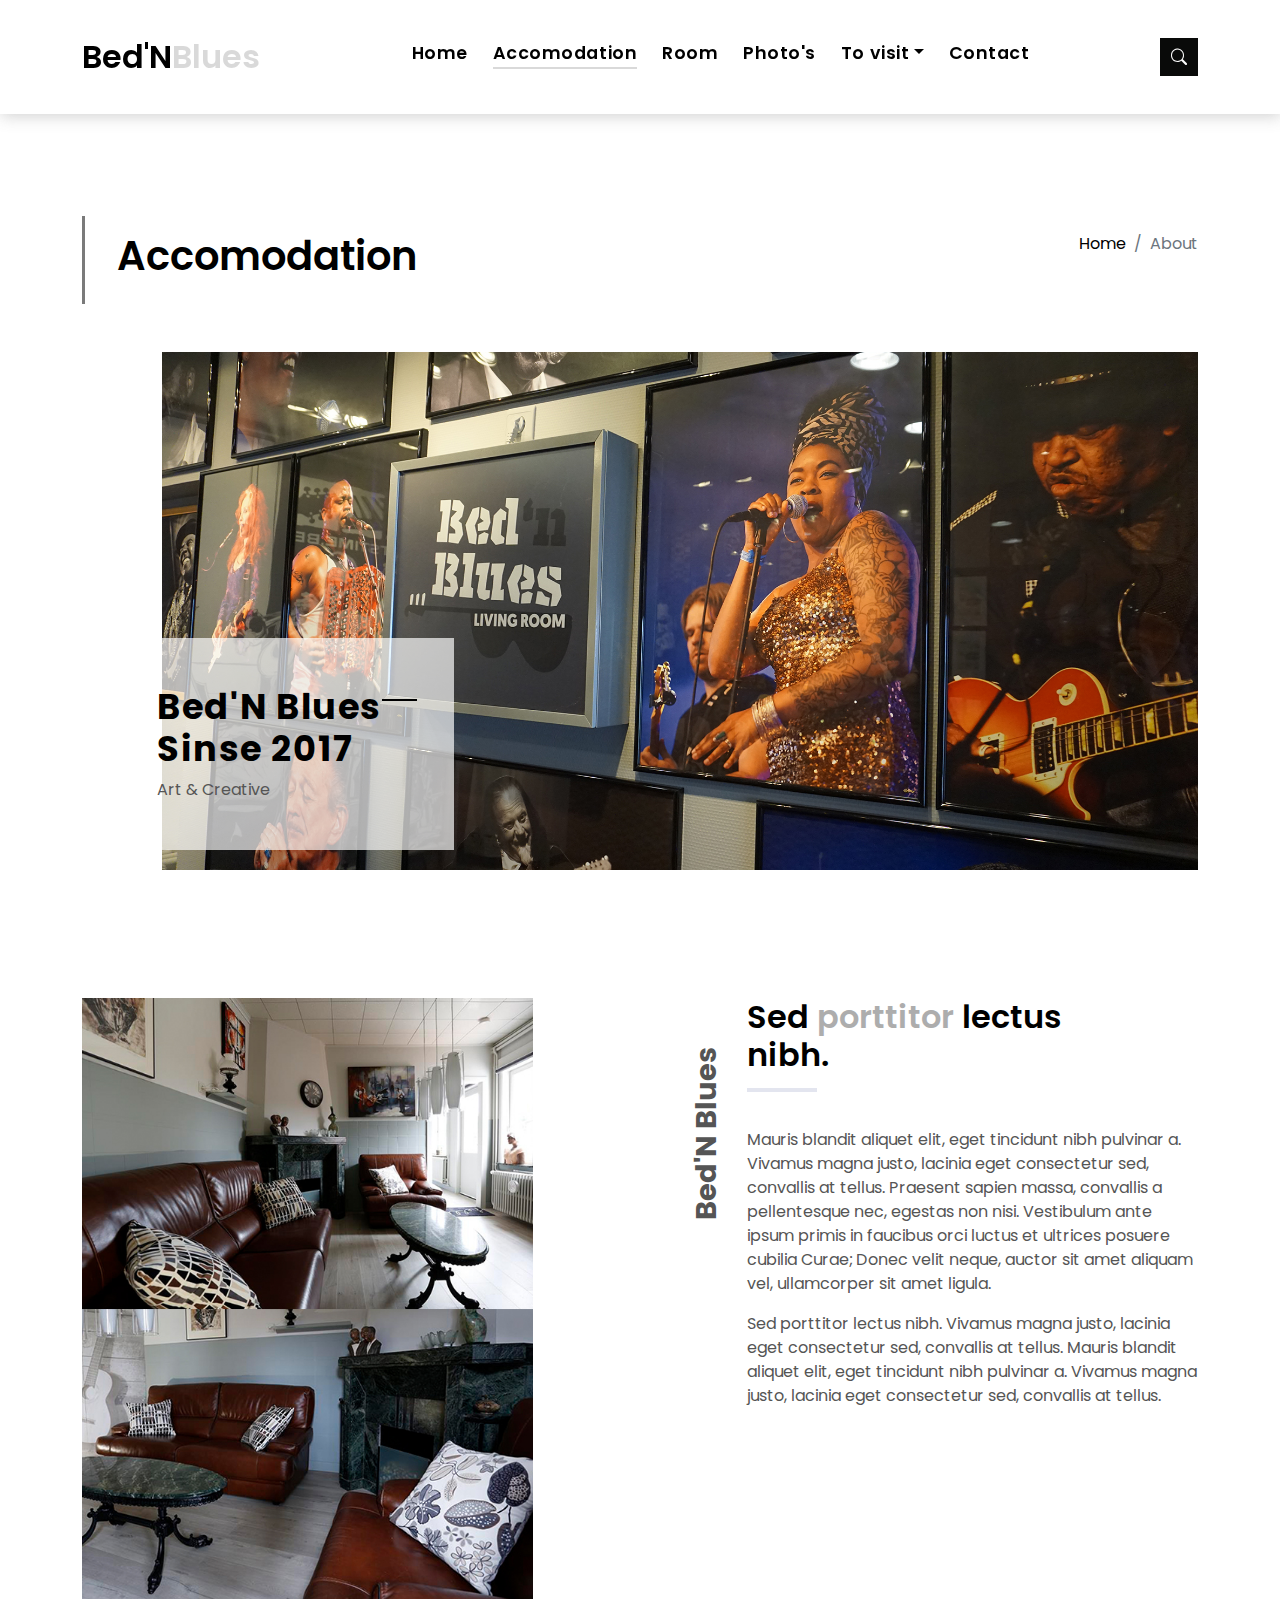
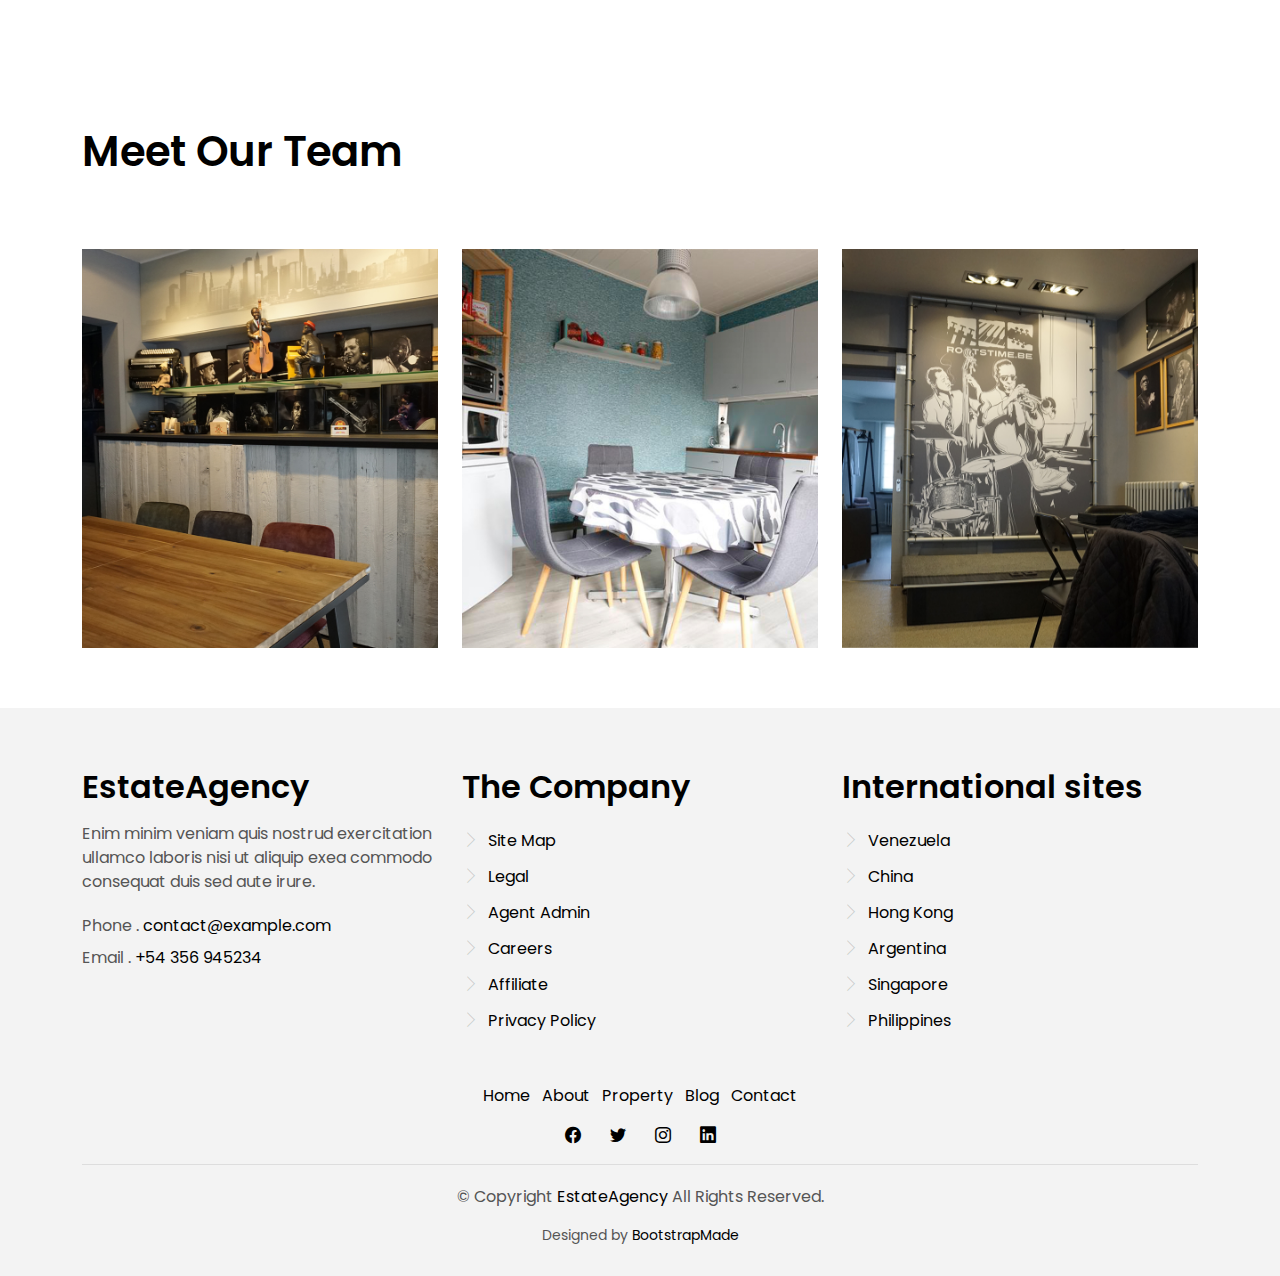
==== about.html @ 86bea5ba "Bednblues1" ====
<!DOCTYPE html>
<html lang="en">

<head>
  <meta charset="utf-8">
  <meta content="width=device-width, initial-scale=1.0" name="viewport">

  <title>Bed'N Blues - Accomodation</title>
  <meta content="" name="description">
  <meta content="" name="keywords">

  <!-- Favicons -->
  <link href="assets/img/favicon.png" rel="icon">
  <link href="assets/img/apple-touch-icon.png" rel="apple-touch-icon">

  <!-- Google Fonts -->
  <link href="https://fonts.googleapis.com/css?family=Poppins:300,400,500,600,700" rel="stylesheet">

  <!-- Vendor CSS Files -->
  <link href="assets/vendor/animate.css/animate.min.css" rel="stylesheet">
  <link href="assets/vendor/bootstrap/css/bootstrap.min.css" rel="stylesheet">
  <link href="assets/vendor/bootstrap-icons/bootstrap-icons.css" rel="stylesheet">
  <link href="assets/vendor/swiper/swiper-bundle.min.css" rel="stylesheet">

  <!-- Template Main CSS File -->
  <link href="assets/css/style.css" rel="stylesheet">

  <!-- =======================================================
  * Template Name: EstateAgency - v4.1.0
  * Template URL: https://bootstrapmade.com/real-estate-agency-bootstrap-template/
  * Author: BootstrapMade.com
  * License: https://bootstrapmade.com/license/
  ======================================================== -->
</head>

<body>

  <!-- ======= Property Search Section ======= -->
  <div class="click-closed"></div>
  <!--/ Form Search Star /-->
  <div class="box-collapse">
    <div class="title-box-d">
      <h3 class="title-d">Search Property</h3>
    </div>
    <span class="close-box-collapse right-boxed bi bi-x"></span>
    <div class="box-collapse-wrap form">
      <form class="form-a">
        <div class="row">
          <div class="col-md-12 mb-2">
            <div class="form-group">
              <label class="pb-2" for="Type">Keyword</label>
              <input type="text" class="form-control form-control-lg form-control-a" placeholder="Keyword">
            </div>
          </div>
          <div class="col-md-6 mb-2">
            <div class="form-group mt-3">
              <label class="pb-2" for="Type">Type</label>
              <select class="form-control form-select form-control-a" id="Type">
                <option>All Type</option>
                <option>For Rent</option>
                <option>For Sale</option>
                <option>Open House</option>
              </select>
            </div>
          </div>
          <div class="col-md-6 mb-2">
            <div class="form-group mt-3">
              <label class="pb-2" for="city">City</label>
              <select class="form-control form-select form-control-a" id="city">
                <option>All City</option>
                <option>Alabama</option>
                <option>Arizona</option>
                <option>California</option>
                <option>Colorado</option>
              </select>
            </div>
          </div>
          <div class="col-md-6 mb-2">
            <div class="form-group mt-3">
              <label class="pb-2" for="bedrooms">Bedrooms</label>
              <select class="form-control form-select form-control-a" id="bedrooms">
                <option>Any</option>
                <option>01</option>
                <option>02</option>
                <option>03</option>
              </select>
            </div>
          </div>
          <div class="col-md-6 mb-2">
            <div class="form-group mt-3">
              <label class="pb-2" for="garages">Garages</label>
              <select class="form-control form-select form-control-a" id="garages">
                <option>Any</option>
                <option>01</option>
                <option>02</option>
                <option>03</option>
                <option>04</option>
              </select>
            </div>
          </div>
          <div class="col-md-6 mb-2">
            <div class="form-group mt-3">
              <label class="pb-2" for="bathrooms">Bathrooms</label>
              <select class="form-control form-select form-control-a" id="bathrooms">
                <option>Any</option>
                <option>01</option>
                <option>02</option>
                <option>03</option>
              </select>
            </div>
          </div>
          <div class="col-md-6 mb-2">
            <div class="form-group mt-3">
              <label class="pb-2" for="price">Min Price</label>
              <select class="form-control form-select form-control-a" id="price">
                <option>Unlimite</option>
                <option>$50,000</option>
                <option>$100,000</option>
                <option>$150,000</option>
                <option>$200,000</option>
              </select>
            </div>
          </div>
          <div class="col-md-12">
            <button type="submit" class="btn btn-b">Search Property</button>
          </div>
        </div>
      </form>
    </div>
  </div><!-- End Property Search Section -->>

  <!-- ======= Header/Navbar ======= -->
  <nav class="navbar navbar-default navbar-trans navbar-expand-lg fixed-top">
    <div class="container">
      <button class="navbar-toggler collapsed" type="button" data-bs-toggle="collapse" data-bs-target="#navbarDefault" aria-controls="navbarDefault" aria-expanded="false" aria-label="Toggle navigation">
        <span></span>
        <span></span>
        <span></span>
      </button>
      <a class="navbar-brand text-brand" href="index.html">Bed'N<span class="color-b">Blues</span></a>

      <div class="navbar-collapse collapse justify-content-center" id="navbarDefault">
        <ul class="navbar-nav">

          <li class="nav-item">
            <a class="nav-link " href="index.html">Home</a>
          </li>

          <li class="nav-item">
            <a class="nav-link active" href="about.html">Accomodation</a>
          </li>

          <li class="nav-item">
            <a class="nav-link " href="property-grid.html">Room</a>
          </li>

          <li class="nav-item">
            <a class="nav-link " href="blog-grid.html">Photo's</a>
          </li>

          <li class="nav-item dropdown">
            <a class="nav-link dropdown-toggle" href="#" id="navbarDropdown" role="button" data-bs-toggle="dropdown" aria-haspopup="true" aria-expanded="false">To visit</a>
            <div class="dropdown-menu">
              <a class="dropdown-item " href="property-single.html">Property Single</a>
              <a class="dropdown-item " href="blog-single.html">Blog Single</a>
              <a class="dropdown-item " href="agents-grid.html">Agents Grid</a>
              <a class="dropdown-item " href="agent-single.html">Agent Single</a>
            </div>
          </li>
          <li class="nav-item">
            <a class="nav-link " href="contact.html">Contact</a>
          </li>
        </ul>
      </div>

      <button type="button" class="btn btn-b-n navbar-toggle-box navbar-toggle-box-collapse" data-bs-toggle="collapse" data-bs-target="#navbarTogglerDemo01">
        <i class="bi bi-search"></i>
      </button>

    </div>
  </nav><!-- End Header/Navbar -->

  <main id="main">

    <!-- ======= Intro Single ======= -->
    <section class="intro-single">
      <div class="container">
        <div class="row">
          <div class="col-md-12 col-lg-8">
            <div class="title-single-box">
              <h1 class="title-single">Accomodation</h1>
            </div>
          </div>
          <div class="col-md-12 col-lg-4">
            <nav aria-label="breadcrumb" class="breadcrumb-box d-flex justify-content-lg-end">
              <ol class="breadcrumb">
                <li class="breadcrumb-item">
                  <a href="#">Home</a>
                </li>
                <li class="breadcrumb-item active" aria-current="page">
                  About
                </li>
              </ol>
            </nav>
          </div>
        </div>
      </div>
    </section><!-- End Intro Single-->

    <!-- ======= About Section ======= -->
    <section class="section-about">
      <div class="container">
        <div class="row">
          <div class="col-sm-12 position-relative">
            <div class="about-img-box">
              <img src="assets/img/bednblueslivingroom.jpg" alt="" class="img-fluid">
            </div>
            <div class="sinse-box">
              <h3 class="sinse-title">Bed'N Blues
                <span></span>
                <br> Sinse 2017
              </h3>
              <p>Art & Creative</p>
            </div>
          </div>
          <div class="col-md-12 section-t8 position-relative">
            <div class="row">
              <div class="col-md-6 col-lg-5">
                <img src="assets/img/salon2.jpg" alt="" class="img-fluid">
              </div>
              <div class="col-lg-2  d-none d-lg-block position-relative">
                <div class="title-vertical d-flex justify-content-start">
                  <span>Bed'N Blues</span>
                </div>
              </div>
              <div class="col-md-6 col-lg-5 section-md-t3">
                <div class="title-box-d">
                  <h3 class="title-d">Sed
                    <span class="color-d">porttitor</span> lectus
                    <br> nibh.
                  </h3>
                </div>
                <p class="color-text-a">
                  Mauris blandit aliquet elit, eget tincidunt nibh pulvinar a. Vivamus magna justo, lacinia eget
                  consectetur sed, convallis
                  at tellus. Praesent sapien massa, convallis a pellentesque nec, egestas non nisi. Vestibulum
                  ante ipsum primis in faucibus orci luctus et ultrices posuere cubilia Curae; Donec velit
                  neque, auctor sit amet aliquam vel, ullamcorper sit amet ligula.
                </p>
                <p class="color-text-a">
                  Sed porttitor lectus nibh. Vivamus magna justo, lacinia eget consectetur sed, convallis at tellus.
                  Mauris blandit aliquet
                  elit, eget tincidunt nibh pulvinar a. Vivamus magna justo, lacinia eget consectetur sed,
                  convallis at tellus.
                </p>
              </div>
            </div>
          </div>
        </div>
      </div>
    </section>

    <!-- =======Team Section ======= -->
    <section class="section-agents section-t8">
      <div class="container">
        <div class="row">
          <div class="col-md-12">
            <div class="title-wrap d-flex justify-content-between">
              <div class="title-box">
                <h2 class="title-a">Meet Our Team</h2>
              </div>
            </div>
          </div>
        </div>
        <div class="row">
          <div class="col-md-4">
            <div class="card-box-d">
              <div class="card-img-d">
                <img src="assets/img/livingroom1.jpg" alt="" class="img-d img-fluid">
              </div>
              <div class="card-overlay card-overlay-hover">
                <div class="card-header-d">
                  <div class="card-title-d align-self-center">
                    <h3 class="title-d">
                      <a href="agent-single.html" class="link-two">Margaret Sotillo
                        <br> Escala</a>
                    </h3>
                  </div>
                </div>
                <div class="card-body-d">
                  <p class="content-d color-text-a">
                    Sed porttitor lectus nibh, Cras ultricies ligula sed magna dictum porta two.
                  </p>
                  <div class="info-agents color-a">
                    <p>
                      <strong>Phone: </strong> +54 356 945234
                    </p>
                    <p>
                      <strong>Email: </strong> agents@example.com
                    </p>
                  </div>
                </div>
                <div class="card-footer-d">
                  <div class="socials-footer d-flex justify-content-center">
                    <ul class="list-inline">
                      <li class="list-inline-item">
                        <a href="#" class="link-one">
                          <i class="bi bi-facebook" aria-hidden="true"></i>
                        </a>
                      </li>
                      <li class="list-inline-item">
                        <a href="#" class="link-one">
                          <i class="bi bi-twitter" aria-hidden="true"></i>
                        </a>
                      </li>
                      <li class="list-inline-item">
                        <a href="#" class="link-one">
                          <i class="bi bi-instagram" aria-hidden="true"></i>
                        </a>
                      </li>
                      <li class="list-inline-item">
                        <a href="#" class="link-one">
                          <i class="bi bi-linkedin" aria-hidden="true"></i>
                        </a>
                      </li>
                    </ul>
                  </div>
                </div>
              </div>
            </div>
          </div>
          <div class="col-md-4">
            <div class="card-box-d">
              <div class="card-img-d">
                <img src="assets/img/keuken3.jpg" alt="" class="img-d img-fluid">
              </div>
              <div class="card-overlay card-overlay-hover">
                <div class="card-header-d">
                  <div class="card-title-d align-self-center">
                    <h3 class="title-d">
                      <a href="agent-single.html" class="link-two">Stiven Spilver
                        <br> Darw</a>
                    </h3>
                  </div>
                </div>
                <div class="card-body-d">
                  <p class="content-d color-text-a">
                    Sed porttitor lectus nibh, Cras ultricies ligula sed magna dictum porta two.
                  </p>
                  <div class="info-agents color-a">
                    <p>
                      <strong>Phone: </strong> +54 356 945234
                    </p>
                    <p>
                      <strong>Email: </strong> agents@example.com
                    </p>
                  </div>
                </div>
                <div class="card-footer-d">
                  <div class="socials-footer d-flex justify-content-center">
                    <ul class="list-inline">
                      <li class="list-inline-item">
                        <a href="#" class="link-one">
                          <i class="bi bi-facebook" aria-hidden="true"></i>
                        </a>
                      </li>
                      <li class="list-inline-item">
                        <a href="#" class="link-one">
                          <i class="bi bi-twitter" aria-hidden="true"></i>
                        </a>
                      </li>
                      <li class="list-inline-item">
                        <a href="#" class="link-one">
                          <i class="bi bi-instagram" aria-hidden="true"></i>
                        </a>
                      </li>
                      <li class="list-inline-item">
                        <a href="#" class="link-one">
                          <i class="bi bi-linkedin" aria-hidden="true"></i>
                        </a>
                      </li>
                      <li class="list-inline-item">
                        <a href="#" class="link-one">
                          <i class="bi bi-dribbble" aria-hidden="true"></i>
                        </a>
                      </li>
                    </ul>
                  </div>
                </div>
              </div>
            </div>
          </div>
          <div class="col-md-4">
            <div class="card-box-d">
              <div class="card-img-d">
                <img src="assets/img/blues1.jpg" alt="" class="img-d img-fluid">
              </div>
              <div class="card-overlay card-overlay-hover">
                <div class="card-header-d">
                  <div class="card-title-d align-self-center">
                    <h3 class="title-d">
                      <a href="agent-single.html" class="link-two">Emma Toledo
                        <br> Cascada</a>
                    </h3>
                  </div>
                </div>
                <div class="card-body-d">
                  <p class="content-d color-text-a">
                    Sed porttitor lectus nibh, Cras ultricies ligula sed magna dictum porta two.
                  </p>
                  <div class="info-agents color-a">
                    <p>
                      <strong>Phone: </strong> +54 356 945234
                    </p>
                    <p>
                      <strong>Email: </strong> agents@example.com
                    </p>
                  </div>
                </div>
                <div class="card-footer-d">
                  <div class="socials-footer d-flex justify-content-center">
                    <ul class="list-inline">
                      <li class="list-inline-item">
                        <a href="#" class="link-one">
                          <i class="bi bi-facebook" aria-hidden="true"></i>
                        </a>
                      </li>
                      <li class="list-inline-item">
                        <a href="#" class="link-one">
                          <i class="bi bi-twitter" aria-hidden="true"></i>
                        </a>
                      </li>
                      <li class="list-inline-item">
                        <a href="#" class="link-one">
                          <i class="bi bi-instagram" aria-hidden="true"></i>
                        </a>
                      </li>
                      <li class="list-inline-item">
                        <a href="#" class="link-one">
                          <i class="bi bi-linkedin" aria-hidden="true"></i>
                        </a>
                      </li>
                      <li class="list-inline-item">
                        <a href="#" class="link-one">
                          <i class="bi bi-dribbble" aria-hidden="true"></i>
                        </a>
                      </li>
                    </ul>
                  </div>
                </div>
              </div>
            </div>
          </div>
        </div>
      </div>
    </section><!-- End About Section-->

  </main><!-- End #main -->

  <!-- ======= Footer ======= -->
  <section class="section-footer">
    <div class="container">
      <div class="row">
        <div class="col-sm-12 col-md-4">
          <div class="widget-a">
            <div class="w-header-a">
              <h3 class="w-title-a text-brand">EstateAgency</h3>
            </div>
            <div class="w-body-a">
              <p class="w-text-a color-text-a">
                Enim minim veniam quis nostrud exercitation ullamco laboris nisi ut aliquip exea commodo consequat duis
                sed aute irure.
              </p>
            </div>
            <div class="w-footer-a">
              <ul class="list-unstyled">
                <li class="color-a">
                  <span class="color-text-a">Phone .</span> contact@example.com
                </li>
                <li class="color-a">
                  <span class="color-text-a">Email .</span> +54 356 945234
                </li>
              </ul>
            </div>
          </div>
        </div>
        <div class="col-sm-12 col-md-4 section-md-t3">
          <div class="widget-a">
            <div class="w-header-a">
              <h3 class="w-title-a text-brand">The Company</h3>
            </div>
            <div class="w-body-a">
              <div class="w-body-a">
                <ul class="list-unstyled">
                  <li class="item-list-a">
                    <i class="bi bi-chevron-right"></i> <a href="#">Site Map</a>
                  </li>
                  <li class="item-list-a">
                    <i class="bi bi-chevron-right"></i> <a href="#">Legal</a>
                  </li>
                  <li class="item-list-a">
                    <i class="bi bi-chevron-right"></i> <a href="#">Agent Admin</a>
                  </li>
                  <li class="item-list-a">
                    <i class="bi bi-chevron-right"></i> <a href="#">Careers</a>
                  </li>
                  <li class="item-list-a">
                    <i class="bi bi-chevron-right"></i> <a href="#">Affiliate</a>
                  </li>
                  <li class="item-list-a">
                    <i class="bi bi-chevron-right"></i> <a href="#">Privacy Policy</a>
                  </li>
                </ul>
              </div>
            </div>
          </div>
        </div>
        <div class="col-sm-12 col-md-4 section-md-t3">
          <div class="widget-a">
            <div class="w-header-a">
              <h3 class="w-title-a text-brand">International sites</h3>
            </div>
            <div class="w-body-a">
              <ul class="list-unstyled">
                <li class="item-list-a">
                  <i class="bi bi-chevron-right"></i> <a href="#">Venezuela</a>
                </li>
                <li class="item-list-a">
                  <i class="bi bi-chevron-right"></i> <a href="#">China</a>
                </li>
                <li class="item-list-a">
                  <i class="bi bi-chevron-right"></i> <a href="#">Hong Kong</a>
                </li>
                <li class="item-list-a">
                  <i class="bi bi-chevron-right"></i> <a href="#">Argentina</a>
                </li>
                <li class="item-list-a">
                  <i class="bi bi-chevron-right"></i> <a href="#">Singapore</a>
                </li>
                <li class="item-list-a">
                  <i class="bi bi-chevron-right"></i> <a href="#">Philippines</a>
                </li>
              </ul>
            </div>
          </div>
        </div>
      </div>
    </div>
  </section>
  <footer>
    <div class="container">
      <div class="row">
        <div class="col-md-12">
          <nav class="nav-footer">
            <ul class="list-inline">
              <li class="list-inline-item">
                <a href="#">Home</a>
              </li>
              <li class="list-inline-item">
                <a href="#">About</a>
              </li>
              <li class="list-inline-item">
                <a href="#">Property</a>
              </li>
              <li class="list-inline-item">
                <a href="#">Blog</a>
              </li>
              <li class="list-inline-item">
                <a href="#">Contact</a>
              </li>
            </ul>
          </nav>
          <div class="socials-a">
            <ul class="list-inline">
              <li class="list-inline-item">
                <a href="#">
                  <i class="bi bi-facebook" aria-hidden="true"></i>
                </a>
              </li>
              <li class="list-inline-item">
                <a href="#">
                  <i class="bi bi-twitter" aria-hidden="true"></i>
                </a>
              </li>
              <li class="list-inline-item">
                <a href="#">
                  <i class="bi bi-instagram" aria-hidden="true"></i>
                </a>
              </li>
              <li class="list-inline-item">
                <a href="#">
                  <i class="bi bi-linkedin" aria-hidden="true"></i>
                </a>
              </li>
            </ul>
          </div>
          <div class="copyright-footer">
            <p class="copyright color-text-a">
              &copy; Copyright
              <span class="color-a">EstateAgency</span> All Rights Reserved.
            </p>
          </div>
          <div class="credits">
            <!--
            All the links in the footer should remain intact.
            You can delete the links only if you purchased the pro version.
            Licensing information: https://bootstrapmade.com/license/
            Purchase the pro version with working PHP/AJAX contact form: https://bootstrapmade.com/buy/?theme=EstateAgency
          -->
            Designed by <a href="https://bootstrapmade.com/">BootstrapMade</a>
          </div>
        </div>
      </div>
    </div>
  </footer><!-- End  Footer -->

  <div id="preloader"></div>
  <a href="#" class="back-to-top d-flex align-items-center justify-content-center"><i class="bi bi-arrow-up-short"></i></a>

  <!-- Vendor JS Files -->
  <script src="assets/vendor/bootstrap/js/bootstrap.bundle.min.js"></script>
  <script src="assets/vendor/php-email-form/validate.js"></script>
  <script src="assets/vendor/swiper/swiper-bundle.min.js"></script>

  <!-- Template Main JS File -->
  <script src="assets/js/main.js"></script>

</body>

</html>
---- assets/css/style.css ----
/*
suggestie blauw #11111129
*/


body {
  font-family: 'Poppins', sans-serif;
  color: #555555;
}

h1,
h2,
h3,
h4,
h5,
h6 {
  color: #000000;
}

a {
  color: #000000;
  text-decoration: none;
  transition: all .5s ease;
}

a:hover {
  color: #d4e7e7; 
  text-decoration: none;
}

.link-two {
  color: #000000;
  transition: all .5s ease;
}

.link-two:hover {
  text-decoration: underline;
  color: #000000;
}

.link-one {
  color: #000000;
  transition: all .5s ease;
}

.link-one:hover {
  color: #000000;
  text-decoration: none;
}

.link-icon {
  color: #000000;
  font-weight: 500;
}

.link-icon span {
  font-size: 14px;
  padding-left: 4px;
  vertical-align: middle;
}

.link-a {
  text-decoration: none;
  color: #ffffff;
  text-decoration: none;
}

@media (min-width: 768px) {
  .link-a {
    font-size: .9rem;
  }
}

@media (min-width: 992px) {
  .link-a {
    font-size: 1rem;
  }
}

.link-a:hover {
  color: #ffffff;
  text-decoration: none;
}

.link-a span {
  font-size: 18px;
  vertical-align: middle;
  margin-left: 5px;
}

@media (min-width: 768px) {
  .link-a span {
    font-size: 1.5rem;
  }
}

@media (min-width: 992px) {
  .link-a span {
    font-size: 18px;
  }
}

.text-brand {
  color: #000000;
  font-size: 2rem;
  font-weight: 600;
}

@media (max-width: 767px) {
  .text-brand {
    font-size: 1.8rem;
  }
}

.color-a {
  text-decoration: none;
  color: #000000;
}

.color-b {
  color: #11111129; /*  #11111129 #11111129; */
}

.color-d {
  color: #adadad;
}

.color-text-a {
  text-decoration: none;
  color: #555555; /* #555555 */
}

.no-margin {
  margin: 0;
}

/*------/ Nav Pills  /------*/
.nav-pills-a {
  text-decoration: none;
}

.nav-pills-a.nav-pills .nav-link {
  color: #000000;
  position: relative;
  font-weight: 600;
}

.nav-pills-a.nav-pills .nav-link.active {
  background-color: transparent;
}

.nav-pills-a.nav-pills .nav-link.active:after {
  content: '';
  position: absolute;
  left: 0;
  bottom: -1px;
  width: 100%;
  height: 2px;
  background-color: #e3e5ef;
  z-index: 2;
}

/*------/ Bg Image /------*/
.bg-image {
  background-repeat: no-repeat;
  background-attachment: fixed;
  background-size: cover;
  background-position: center center;
}

/*------/ List a /------*/
.list-a {
  text-decoration: none;
  display: inline-block;
  line-height: 2;
  padding: 0;
  list-style: none;
}

.list-a li {
  position: relative;
  width: 50%;
  float: left;
  padding-left: 25px;
  padding-right: 5px;
}

@media (min-width: 992px) {
  .list-a li {
    width: 33.333%;
  }
}

.list-a li:before {
  content: '';
  width: 10px;
  height: 2px;
  position: absolute;
  background-color: #313131;
  top: 15px;
  left: 0;
}

/*------/ Pagination-a /------*/
.pagination-a {
  text-decoration: none;
}

.pagination-a .pagination .page-link {
  margin: 0 .2rem;
  border-color: transparent;
  padding: .5rem .8rem;
  color: #000000;
}

.pagination-a .pagination .page-link:hover, .pagination-a .pagination .page-link:active, .pagination-a .pagination .page-link:focus {
  background-color: #e3e5ef;
}

.pagination-a .pagination .page-link span {
  font-size: 1.2rem;
}

.pagination-a .pagination .next .page-link {
  padding: .4rem .9rem;
}

.pagination-a .pagination .page-item:last-child .page-link {
  border-top-right-radius: 0;
  border-bottom-right-radius: 0;
}

.pagination-a .pagination .page-item:first-child .page-link {
  border-top-left-radius: 0;
  border-bottom-left-radius: 0;
}

.pagination-a .pagination .page-item.disabled .page-link {
  padding: .4rem .9rem;
  color: #555555;
}

.pagination-a .pagination .page-item.active .page-link {
  background-color: #e3e5ef;
}

.a {
  text-decoration: none;
  color: #e3e5ef;
  font-size: 1.3rem;
}

/*------/ Icon Box /------*/
.icon-box .icon-box-icon {
  display: table-cell;
  vertical-align: top;
  font-size: 36px;
  color: #000000;
  width: 50px;
  padding-top: 8px;
}

.icon-box .icon-box-content {
  padding-top: 18px;
}

/*------/ Space Padding /------*/
.section-t8 {
  padding-top: 8rem;
}

@media (max-width: 767px) {
  .section-t8 {
    padding-top: 4rem;
  }
}

.section-t4 {
  padding-top: 4rem;
}

@media (max-width: 767px) {
  .section-t4 {
    padding-top: 2rem;
  }
}

.section-t3 {
  padding-top: 3rem;
}

@media (max-width: 767px) {
  .section-md-t3 {
    padding-top: 3rem;
  }
}

.section-b2 {
  padding-bottom: 2rem;
}

.section-tb85 {
  padding: 8rem 0 5rem 0;
}

@media (max-width: 767px) {
  .section-tb85 {
    padding: 4rem 0 2.5rem 0;
  }
}

/*------/ Title /------*/
.title-wrap {
  padding-bottom: 4rem;
}

.title-a {
  text-decoration: none;
  font-size: 2.6rem;
  font-weight: 600;
}

.title-link {
  font-size: 1.2rem;
  font-weight: 300;
  padding-top: 1.2rem;
}

.title-link a {
  text-decoration: none;
  color: #313131;
}

.title-link span {
  font-size: 20px;
  padding-left: 4px;
  vertical-align: middle;
}

.title-box-d {
  padding-bottom: 1.8rem;
  margin-bottom: 1rem;
  position: relative;
}

.title-box-d .title-d {
  font-weight: 600;
  font-size: 2rem;
}

.title-box-d .title-d:after {
  content: '';
  position: absolute;
  width: 70px;
  height: 4px;
  background-color: #e3e5ef;
  bottom: 20px;
  left: 0;
}

/*------/ Display Table & Table Cell /------*/
.display-table {
  width: 100%;
  height: 100%;
  display: table;
}

.table-cell {
  display: table-cell;
  vertical-align: middle;
}

/*------/ Ul Resect /------*/
.ul-resect ul, .list-a ul, .box-comments ul {
  list-style: none;
  padding-left: 0;
  margin-bottom: 0;
}

/*------/ Overlay /------*/
.overlay-a {
  text-decoration: none;
  background: linear-gradient(to bottom, rgba(0, 0, 0, 0) 0%, rgba(0, 0, 0, 0.2) 27%, rgba(0, 0, 0, 0.65) 90%);
}

.overlay {
  position: absolute;
  top: 0;
  left: 0px;
  padding: 0;
  height: 100%;
  width: 100%;
}

.carousel-pagination {
  margin-top: 10px;
  text-align: center;
}

.carousel-pagination .swiper-pagination-bullet {
  width: 18px;
  height: 10px;
  background-color: #555;
  margin: 0 4px;
  border-radius: 0;
  opacity: 1;
  transition: 0.3s;
}

.carousel-pagination .swiper-pagination-bullet-active {
  background-color: #e3e5ef;
  width: 36px;
}

.nav-arrow-a {
  text-decoration: none;
}

.nav-arrow-a .owl-arrow .owl-nav {
  font-size: 1.8rem;
  margin-top: -110px;
}

.nav-arrow-a .owl-arrow .owl-nav .owl-next {
  margin-left: 15px;
}

.nav-arrow-b .owl-arrow .owl-nav {
  position: absolute;
  top: 0;
  right: 0;
  font-size: 1.2rem;
}

.nav-arrow-b .owl-arrow .owl-nav .owl-prev,
.nav-arrow-b .owl-arrow .owl-nav .owl-next {
  padding: .7rem 1.5rem !important;
  display: inline-block;
  transition: all 0.6s ease-in-out;
  color: #ffffff;
  background-color: #e3e5ef;
  opacity: .9;
}

.nav-arrow-b .owl-arrow .owl-nav .owl-prev.disabled,
.nav-arrow-b .owl-arrow .owl-nav .owl-next.disabled {
  transition: all 0.6s ease-in-out;
  color: #ffffff;
}

.nav-arrow-b .owl-arrow .owl-nav .owl-prev:hover,
.nav-arrow-b .owl-arrow .owl-nav .owl-next:hover {
  background-color: #e3e5ef;
}

.nav-arrow-b .owl-arrow .owl-nav .owl-next {
  margin-left: 0px;
}

/*------/ Socials /------*/
.socials-a {
  text-decoration: none;
}

.socials-a .list-inline-item:not(:last-child) {
  margin-right: 25px;
}

/*--------------------------------------------------------------
# Back to top button
--------------------------------------------------------------*/
.back-to-top {
  position: fixed;
  visibility: hidden;
  opacity: 0;
  right: 15px;
  bottom: 15px;
  z-index: 996;
  background: #e3e5ef; /*--- #11111129*/
  width: 40px;
  height: 40px;
  border-radius: 50px;
  transition: all 0.4s;
}

.back-to-top i {
  font-size: 28px;
  color: #fff;
  line-height: 0;
}

.back-to-top:hover {
  background: #4bd680;
  color: #fff;
}

.back-to-top.active {
  visibility: visible;
  opacity: 1;
}

/* Prelaoder */
#preloader {
  position: fixed;
  top: 0;
  left: 0;
  right: 0;
  bottom: 0;
  z-index: 9999;
  overflow: hidden;
  background: #fff;
}

#preloader:before {
  content: "";
  position: fixed;
  top: calc(50% - 30px);
  left: calc(50% - 30px);
  border: 6px solid #f2f2f2;
  border-top: 6px solid #e3e5ef;
  border-radius: 50%;
  width: 60px;
  height: 60px;
  -webkit-animation: animate-preloader 1s linear infinite;
  animation: animate-preloader 1s linear infinite;
}

@-webkit-keyframes animate-preloader {
  0% {
    transform: rotate(0deg);
  }
  100% {
    transform: rotate(360deg);
  }
}

@keyframes animate-preloader {
  0% {
    transform: rotate(0deg);
  }
  100% {
    transform: rotate(360deg);
  }
}

/*======================================
//--//-->   BUTTON
======================================*/
.btn {
  transition: .5s ease;
}

.btn.btn-a, .btn.btn-b {
  border-radius: 0;
  padding: 1rem 3rem;
  letter-spacing: .05rem;
}

.btn.btn-a {
  text-decoration: none;
  background-color: #000000;
  color: #ffffff;
}

.btn.btn-a:hover {
  background-color: #e3e5ef; /*ichanged*/
  color: #000000;
}

.btn.btn-b {
  background-color: #e3e5ef;
  color: #000000;
}

.btn.btn-b:hover {
  background-color: #000000;
  color: #ffffff;
}

.btn.btn-b-n {
  background-color: #090a09;
  color: #ffffff;
  border-radius: 0;
}

.btn.btn-b-n:hover {
  background-color: #bde2cb;
  color: #ffffff;
}

.navbar-toggle-box {
  display: inline-flex;
  align-items: center;
  justify-content: center;
  line-height: 0;
  padding: 10px;
}

.navbar-toggle-box i {
  line-height: 0;
}

/*--------------------------------------------------------------
# Navbar
--------------------------------------------------------------*/
.navbar-default {
  transition: all .5s ease-in-out;
  background-color: #ffffff;
  padding-top: 28px;
  padding-bottom: 28px;
  -webkit-backface-visibility: hidden;
  backface-visibility: hidden;
  box-shadow: 1px 2px 15px rgba(100, 100, 100, 0.3);
}

.navbar-default .nav-search {
  color: #000000;
  font-size: 1.5rem;
}

.navbar-default.navbar-reduce {
  box-shadow: 1px 2px 15px rgba(100, 100, 100, 0.3);
}

.navbar-default.navbar-trans, .navbar-default.navbar-reduce {
  -webkit-backface-visibility: hidden;
  backface-visibility: hidden;
}

.navbar-default.navbar-trans .nav-item, .navbar-default.navbar-reduce .nav-item {
  position: relative;
  padding-right: 10px;
  padding-bottom: 8px;
  margin-left: 0;
}

@media (min-width: 768px) {
  .navbar-default.navbar-trans .nav-item, .navbar-default.navbar-reduce .nav-item {
    margin-left: 15px;
  }
}

.navbar-default.navbar-trans .nav-link, .navbar-default.navbar-reduce .nav-link {
  font-size: 1.1rem;
  color: #000000;
  font-weight: 600;
  letter-spacing: 0.030em;
  transition: all 0.1s ease-in-out;
  position: relative;
  padding-left: 0;
  padding-right: 0;
}

.navbar-default.navbar-trans .nav-link:before, .navbar-default.navbar-reduce .nav-link:before {
  content: '';
  position: absolute;
  bottom: 5px;
  left: 0;
  width: 100%;
  height: 2px;
  z-index: 0;
  background-color: #11111129;
  transform: scaleX(0);
  transform-origin: right;
  transition: transform .2s ease-out, opacity .2s ease-out 0.3s;
}

.navbar-default.navbar-trans .nav-link:hover, .navbar-default.navbar-reduce .nav-link:hover {
  color: #000000;
}

.navbar-default.navbar-trans .nav-link:hover:before, .navbar-default.navbar-reduce .nav-link:hover:before {
  transform: scaleX(1);
  transform-origin: left;
}

.navbar-default.navbar-trans .show > .nav-link:before,
.navbar-default.navbar-trans .active > .nav-link:before,
.navbar-default.navbar-trans .nav-link.show:before,
.navbar-default.navbar-trans .nav-link.active:before, .navbar-default.navbar-reduce .show > .nav-link:before,
.navbar-default.navbar-reduce .active > .nav-link:before,
.navbar-default.navbar-reduce .nav-link.show:before,
.navbar-default.navbar-reduce .nav-link.active:before {
  transform: scaleX(1);
}

.navbar-default.navbar-trans .nav-link:before {
  background-color: #11111129;
}

.navbar-default.navbar-trans .nav-link:hover {
  color: #000000;
}

.navbar-default.navbar-trans .show > .nav-link,
.navbar-default.navbar-trans .active > .nav-link,
.navbar-default.navbar-trans .nav-link.show,
.navbar-default.navbar-trans .nav-link.active {
  color: #000000;
}

.navbar-default.navbar-reduce {
  transition: all .5s ease-in-out;
  padding-top: 19px;
  padding-bottom: 19px;
}

.navbar-default.navbar-reduce .nav-link {
  color: #000000;
}

.navbar-default.navbar-reduce .nav-link:before {
  background-color: #11111129;
}

.navbar-default.navbar-reduce .nav-link:hover {
  color: #000000;
}

.navbar-default.navbar-reduce .show > .nav-link,
.navbar-default.navbar-reduce .active > .nav-link,
.navbar-default.navbar-reduce .nav-link.show,
.navbar-default.navbar-reduce .nav-link.active {
  color: #000000;
}

.navbar-default.navbar-reduce .navbar-brand {
  color: #000000;
}

.navbar-default .dropdown .dropdown-menu {
  border-top: 0;
  border-left: 4px solid #11111129;
  border-right: 0;
  border-bottom: 0;
  transform: translate3d(0px, 40px, 0px);
  opacity: 0;
  filter: alpha(opacity=0);
  visibility: hidden;
  transition: all 0.5s cubic-bezier(0.3, 0.65, 0.355, 1) 0s, opacity 0.31s ease 0s, height 0s linear 0.36s;
  margin: 0;
  border-radius: 0;
  padding: 12px 0;
}

@media (min-width: 768px) {
  .navbar-default .dropdown .dropdown-menu {
    border-top: 4px solid #11111129;
    border-left: 0;
    display: block;
    position: absolute;
    box-shadow: 0 2px rgba(17, 16, 15, 0.1), 0 2px 10px rgba(20, 19, 18, 0.1);
  }
}

.navbar-default .dropdown .dropdown-menu .dropdown-item {
  padding: 12px 18px;
  transition: all 500ms ease;
  font-weight: 600;
  min-width: 220px;
}

.navbar-default .dropdown .dropdown-menu .dropdown-item:hover {
  background-color: #ffffff;
  color: #11111129;
  transition: all 500ms ease;
}

.navbar-default .dropdown .dropdown-menu .dropdown-item.active {
  background-color: #ffffff;
  color: #11111129;
}

.navbar-default .dropdown:hover .dropdown-menu {
  transform: translate3d(0px, 0px, 0px);
  visibility: visible;
  opacity: 1;
  filter: alpha(opacity=1);
}

/*------/ Hamburger Navbar /------*/
.navbar-toggler {
  position: relative;
}

.navbar-toggler:focus,
.navbar-toggler:active {
  outline: 0;
}

.navbar-toggler span {
  display: block;
  background-color: #000000;
  height: 3px;
  width: 25px;
  margin-top: 4px;
  margin-bottom: 4px;
  transform: rotate(0deg);
  left: 0;
  opacity: 1;
}

.navbar-toggler span:nth-child(1),
.navbar-toggler span:nth-child(3) {
  transition: transform .35s ease-in-out;
}

.navbar-toggler:not(.collapsed) span:nth-child(1) {
  position: absolute;
  left: 12px;
  top: 10px;
  transform: rotate(135deg);
  opacity: 0.9;
}

.navbar-toggler:not(.collapsed) span:nth-child(2) {
  height: 12px;
  visibility: hidden;
  background-color: transparent;
}

.navbar-toggler:not(.collapsed) span:nth-child(3) {
  position: absolute;
  left: 12px;
  top: 10px;
  transform: rotate(-135deg);
  opacity: 0.9;
}

/*======================================
//--//-->   BOX COLAPSE
======================================*/
.box-collapse {
  position: fixed;
  top: 0;
  bottom: 0;
  right: 0;
  width: 100%;
  z-index: 1040;
  background-color: #ffffff;
  transform: translateX(100%);
  transition: all 0.6s ease;
}

@media (min-width: 768px) {
  .box-collapse {
    width: 50%;
  }
}

.box-collapse .title-box-d {
  top: 30px;
  left: 60px;
  opacity: 0;
  transition: all 1s ease;
  transition-delay: .3s;
}

@media (max-width: 575px) {
  .box-collapse .title-box-d {
    left: 35px;
  }
}

@media (max-width: 575px) {
  .box-collapse .title-box-d .title-d {
    font-size: 1.3rem;
  }
}

.box-collapse-wrap {
  opacity: 0;
  position: absolute;
  left: 0;
  top: 6.5rem;
  bottom: 5rem;
  padding-left: 10%;
  padding-right: 10%;
  overflow-x: hidden;
  overflow-y: auto;
  margin: 0;
  transform: translateY(3rem);
  transition: transform 0.5s 0.5s ease, opacity 0.5s 0.5s ease;
}

.box-collapse-open .click-closed {
  visibility: visible;
}

.box-collapse-open .box-collapse {
  transform: translateX(0);
  box-shadow: 0 0 65px rgba(0, 0, 0, 0.07);
  opacity: 1;
}

.box-collapse-open .box-collapse .title-box-d {
  transform: translate(0);
  opacity: 1;
}

.box-collapse-open .box-collapse-wrap {
  transform: translate(0);
  opacity: 1;
}

.box-collapse-closed .box-collapse {
  opacity: .7;
  transition-delay: 0s;
}

.box-collapse-closed .box-collapse .title-box-d {
  opacity: 0;
  transition-delay: 0s;
}

.box-collapse-closed .box-collapse .form-a {
  opacity: 0;
  transition-delay: 0s;
}

.click-closed {
  position: fixed;
  top: 0;
  left: 0;
  width: 100%;
  height: 100%;
  visibility: hidden;
  z-index: 1035;
  background-color: #000000;
  opacity: .4;
}

.close-box-collapse {
  position: absolute;
  z-index: 1050;
  top: 2rem;
  font-size: 3.5rem;
  line-height: 1;
  color: #000000;
  cursor: pointer;
  transition: all 0.3s ease;
}

.right-boxed {
  right: 4.2857rem;
}

/*--------------------------------------------------------------
# Hero Section
--------------------------------------------------------------*/
.intro {
  height: 100vh;
  position: relative;
  color: #ffffff;
}

.intro .swiper-pagination {
  bottom: 50px;
}

.intro .swiper-pagination .swiper-pagination-bullet {
  width: 18px;
  height: 10px;
  background-color: #ffffff;
  border-radius: 0;
  opacity: 1;
  transition: 0.3s;
}

.intro .swiper-pagination .swiper-pagination-bullet-active {
  background-color: #11111129;
  width: 36px;
}

.intro .intro-item {
  padding-top: 2rem;
}

.intro .carousel-item-a {
  position: relative;
  height: 100vh;
}

.intro .carousel-item-a.bg-image {
  background-attachment: scroll;
}

.intro .intro-content {
  position: absolute;
}

.intro .intro-body {
  padding-left: 1rem;
}

@media (min-width: 768px) {
  .intro .intro-body {
    padding-left: 2rem;
  }
}

.intro .intro-body .price-a {
  color: #ffffff;
  padding: 1rem 1.5rem;
  border: 2px solid #11111129;
  border-radius: 50px;
  text-transform: uppercase;
  letter-spacing: 0.030em;
}

.intro .spacial {
  -webkit-animation-delay: .2s;
  animation-delay: .2s;
  color: #ffffff;
}

.intro .intro-title-top {
  margin-bottom: 1rem;
  font-size: .9rem;
  color: #ffffff;
  letter-spacing: .05em;
}

@media (min-width: 768px) {
  .intro .intro-title-top {
    font-size: .9rem;
    margin-bottom: 1rem;
  }
}

@media (min-width: 992px) {
  .intro .intro-title-top {
    font-size: 1rem;
    margin-bottom: 2rem;
  }
}

.intro .intro-title {
  color: #ffffff;
  font-weight: 700;
  font-size: 2.8rem;
  text-transform: uppercase;
}

@media (min-width: 576px) {
  .intro .intro-title {
    font-size: 3.5rem;
  }
}

@media (min-width: 768px) {
  .intro .intro-title {
    font-size: 3.5rem;
  }
}

@media (min-width: 992px) {
  .intro .intro-title {
    font-size: 4rem;
  }
}

.intro .intro-subtitle {
  font-size: 1.5rem;
  font-weight: 300;
}

@media (min-width: 768px) {
  .intro .intro-subtitle {
    font-size: 2.5rem;
  }
}

.intro .intro-subtitle.intro-price {
  padding-top: 1rem;
  font-size: 1.2rem;
}

@media (min-width: 576px) {
  .intro .intro-subtitle.intro-price {
    font-size: 1.3rem;
  }
}

@media (min-width: 768px) {
  .intro .intro-subtitle.intro-price {
    padding-top: 2rem;
    font-size: 1.5rem;
  }
}

@media (min-width: 992px) {
  .intro .intro-subtitle.intro-price {
    padding-top: 3rem;
  }
}

/*------/ Intro Single /------*/
.intro-single {
  padding: 12rem 0 3rem;
}

@media (max-width: 767px) {
  .intro-single {
    padding-top: 9rem;
  }
}

.intro-single .title-single-box {
  padding: 1rem 0 1rem 2rem;
}

.intro-single .title-single-box {
  border-left: 3px solid #00000085;
}

.intro-single .title-single-box .title-single {
  font-weight: 600;
  font-size: 2.2rem;
}

@media (min-width: 768px) {
  .intro-single .title-single-box .title-single {
    font-size: 2.1rem;
  }
}

@media (min-width: 992px) {
  .intro-single .title-single-box .title-single {
    font-size: 2.5rem;
  }
}

.intro-single .breadcrumb-box {
  padding: 1rem 0 0 .5rem;
}

.intro-single .breadcrumb {
  background-color: transparent;
  padding-right: 0;
  padding-left: 0;
}

/*--------------------------------------------------------------
# Card General
--------------------------------------------------------------*/
@media (max-width: 767px) {
  .card-box-a,
  .card-box-b,
  .card-box-c,
  .card-box-d {
    margin-bottom: 2.5rem;
  }
}

.card-box-a span,
.card-box-b span,
.card-box-c span,
.card-box-d span {
  line-height: 0;
}

@media (min-width: 768px) {
  .grid .card-box-a,
  .grid .card-box-b,
  .grid .card-box-c,
  .grid .card-box-d {
    margin-bottom: 2.5rem;
  }
}

.card-box-a,
.card-box-b,
.card-box-d {
  position: relative;
  overflow: hidden;
  -webkit-backface-visibility: hidden;
  backface-visibility: hidden;
}

.card-box-a .img-a,
.card-box-a .img-b,
.card-box-b .img-a,
.card-box-b .img-b {
  transition: .8s all ease-in-out;
}

@media (min-width: 768px) {
  .card-box-a:hover .img-a,
  .card-box-a:hover .img-b,
  .card-box-b:hover .img-a,
  .card-box-b:hover .img-b {
    transform: scale(1.2);
  }
}

@media (min-width: 768px) {
  .card-box-a .price-a,
  .card-box-b .price-a {
    font-size: .9rem;
  }
}

@media (min-width: 992px) {
  .card-box-a .price-a,
  .card-box-b .price-a {
    font-size: 1rem;
  }
}

.card-overlay {
  position: absolute;
  width: 100%;
  height: 100%;
  top: 0;
  left: 0;
}

.card-shadow {
  -webkit-backface-visibility: hidden;
  backface-visibility: hidden;
}

.card-shadow:before {
  content: ' ';
  position: absolute;
  top: 0;
  left: 0;
  width: 1000%;
  height: 1000%;
  z-index: 1;
  background: linear-gradient(to bottom, rgba(0, 0, 0, 0) 0%, rgba(0, 0, 0, 0.2) 27%, rgba(0, 0, 0, 0.65) 90%);
}

/*======================================
//--//-->   PROPERTY - CARD-A
======================================*/
@media (min-width: 768px) {
  .card-box-a:hover .card-overlay-a-content {
    bottom: 60px;
  }
}

@media (min-width: 768px) and (min-width: 768px) {
  .card-box-a:hover .card-overlay-a-content {
    bottom: 60px;
  }
}

@media (min-width: 768px) and (min-width: 992px) {
  .card-box-a:hover .card-overlay-a-content {
    bottom: 64px;
  }
}

@media (min-width: 768px) {
  .card-box-a:hover .card-body-a {
    padding-bottom: 1rem;
  }
}

@media (max-width: 767px) {
  .card-box-a .card-overlay-a-content {
    bottom: 65px;
  }
  .card-box-a .card-body-a {
    padding-bottom: 1rem;
  }
}

.card-overlay-a-content {
  transition: all .5s ease-in;
  position: absolute;
  width: 100%;
  bottom: 0px;
  z-index: 2;
}

@media (min-width: 768px) {
  .card-overlay-a-content {
    bottom: -20px;
  }
}

@media (min-width: 992px) {
  .card-overlay-a-content {
    bottom: 0px;
  }
}

.card-header-a {
  padding: 0 1rem;
}

.card-header-a .card-title-a {
  color: #ffffff;
  margin-bottom: 0;
  padding-bottom: .7rem;
}

@media (min-width: 768px) {
  .card-header-a .card-title-a {
    font-size: 1.3rem;
  }
}

@media (min-width: 992px) {
  .card-header-a .card-title-a {
    font-size: 2rem;
  }
}

.card-header-a .card-title-a a {
  color: #ffffff;
  text-decoration: none;
}

.card-body-a {
  z-index: 2;
  transition: all .5s ease-in;
  padding: 0rem 1rem 2rem 1rem;
}

.card-body-a .price-box {
  padding-bottom: .5rem;
}

.price-a {
  color: #ffffff;
  padding: .6rem .8rem;
  border: 2px solid #11111129;
  border-radius: 50px;
  text-transform: uppercase;
  letter-spacing: 0.030em;
}

.card-footer-a {
  width: 100%;
  position: absolute;
  z-index: 2;
  background-color: #11111129;
}

.card-info {
  list-style: none;
  margin-bottom: 0;
  padding: .5rem 0;
}

.card-info .card-info-title {
  font-size: 1rem;
  color: #313131;
}

@media (min-width: 768px) {
  .card-info .card-info-title {
    font-size: .9rem;
  }
}

@media (min-width: 992px) {
  .card-info .card-info-title {
    font-size: 1rem;
  }
}

.card-info li span {
  color: #ffffff;
  font-size: .9rem;
}

@media (min-width: 768px) {
  .card-info li span {
    font-size: .8rem;
  }
}

@media (min-width: 992px) {
  .card-info li span {
    font-size: 1rem;
  }
}

/*------/ Property Grid /-----*/
.property-grid .grid-option {
  text-align: right;
  margin-bottom: 2rem;
}

.property-grid .grid-option .custom-select {
  border-radius: 0;
  width: 200px;
  border-color: #313131;
}

.property-grid .grid-option .custom-select:hover, .property-grid .grid-option .custom-select:active, .property-grid .grid-option .custom-select:focus {
  border-color: #313131;
}

.property-grid .grid-option .custom-select option {
  border-color: #313131;
}

/*------/ Property Single /-----*/
.gallery-property {
  margin-bottom: 3rem;
}

.property-price {
  margin: 0 auto;
}

.property-price .card-header-c {
  padding: 0;
}

.summary-list {
  padding-right: 1rem;
  color: #000000;
}

.summary-list .list {
  padding: 0;
  line-height: 2;
}

.summary-list .list span {
  color: #555555;
}

@media (max-width: 767px) {
  .property-agent {
    margin-top: 2.5rem;
  }
}

.property-agent .title-agent {
  font-weight: 600;
}

.property-agent ul {
  line-height: 2;
  color: #000000;
}

.property-agent .socials-a {
  text-align: center;
}

@media (max-width: 991px) {
  .property-contact {
    margin-top: 2.5rem;
  }
}

/*======================================
//--//-->   NEWS - CARD-B
======================================*/
.card-header-b {
  padding: 1rem;
  color: #ffffff;
  position: absolute;
  bottom: 20px;
  z-index: 2;
}

@media (min-width: 768px) {
  .card-header-b {
    bottom: 0px;
  }
}

@media (min-width: 992px) {
  .card-header-b {
    bottom: 20px;
  }
}

.card-header-b .category-b {
  font-size: .9rem;
  background-color: #e3e5ef;
  padding: .3rem .7rem;
  color: #313131;
  letter-spacing: 0.030em;
  border-radius: 50px;
  text-decoration: none;
}

.card-header-b .title-2 {
  margin-bottom: 0;
  padding: .6rem 0;
  font-size: 1.5rem;
}

@media (min-width: 768px) {
  .card-header-b .title-2 {
    font-size: 1rem;
  }
}

@media (min-width: 992px) {
  .card-header-b .title-2 {
    font-size: 1.6rem;
  }
}

.card-header-b .title-2 a {
  color: #ffffff;
  text-decoration: none;
}

.card-header-b .date-b {
  color: #d8d8d8;
  font-size: 1rem;
}

@media (min-width: 768px) {
  .card-header-b .date-b {
    font-size: .9rem;
  }
}

@media (min-width: 992px) {
  .card-header-b .date-b {
    font-size: 1rem;
  }
}

/*------/ News Single /------*/
.post-information {
  padding: 3rem 0;
}

.post-content {
  font-size: 1.1rem;
  font-weight: 300;
  line-height: 1.6;
}

.post-content .post-intro {
  font-size: 1.7rem;
  font-weight: 300;
  margin-bottom: 4rem;
  line-height: 1.6;
  color: #000000;
  font-weight: 400;
}

.post-content p {
  margin-bottom: 1.7rem;
}

.post-content .blockquote {
  padding: 1rem 3rem 1.7rem 3rem;
  border-left: 3px solid #11111129;
  color: #000000;
}

.post-content .blockquote footer {
  text-align: left;
  padding: 0;
}

.post-footer {
  padding: 3rem 0 4rem;
}

.post-share .socials {
  display: inline-block;
}

.post-share .socials li {
  margin-left: .6rem;
}

/*------/ Comments /------*/
.box-comments .list-comments li {
  padding-bottom: 3.5rem;
}

.box-comments .list-comments .comment-avatar {
  display: table-cell;
  vertical-align: top;
}

.box-comments .list-comments .comment-avatar img {
  width: 80px;
  height: 80px;
}

.box-comments .list-comments .comment-author {
  font-size: 1.3rem;
}

@media (min-width: 768px) {
  .box-comments .list-comments .comment-author {
    font-size: 1.5rem;
  }
}

.box-comments .list-comments .comment-details {
  display: table-cell;
  vertical-align: top;
  padding-left: 25px;
}

.box-comments .list-comments .comment-description {
  padding: .8rem 0 .5rem 0;
}

.box-comments .list-comments a {
  color: #000000;
}

.box-comments .list-comments span {
  display: block;
  color: #2B2A2A;
  font-style: italic;
}

.box-comments .comment-children {
  margin-left: 40px;
}

/*======================================
//--//-->   SERVICES - CARD-C
======================================*/
.card-box-c {
  position: relative;
}

@media (max-width: 767px) {
  .card-box-c {
    margin-bottom: 2rem;
  }
}

.card-header-c {
  padding: 0 1rem 1rem 1rem;
}

.card-body-c {
  padding: .5rem .5rem 0 .5rem;
}

@media (max-width: 767px) {
  .card-body-c {
    padding: 0;
  }
}

.card-footer-c {
  padding-left: .5rem;
}

.card-box-ico {
  padding: 1rem 3rem 1rem 2.5rem;
  border: 5px solid #11111129;
}

.card-box-ico span {
  font-size: 4rem;
  color: #000000;
}

.title-c {
  font-size: 2.5rem;
  font-weight: 600;
  margin-left: -40px;
}

@media (min-width: 768px) {
  .title-c {
    font-size: 1.8rem;
  }
}

@media (min-width: 992px) {
  .title-c {
    font-size: 2.5rem;
  }
}

/*======================================
//--//-->   AGENTS - CARD-D
======================================*/
.card-box-d .card-overlay-hover {
  transition: all .2s ease-in-out;
  padding: 15px 40px 15px 35px;
}

@media (min-width: 768px) {
  .card-box-d .card-overlay-hover {
    padding: 5px 15px 5px 10px;
  }
}

@media (min-width: 992px) {
  .card-box-d .card-overlay-hover {
    padding: 5px 40px 5px 35px;
  }
}

@media (min-width: 1200px) {
  .card-box-d .card-overlay-hover {
    padding: 15px 40px 5px 35px;
  }
}

.card-box-d .title-d {
  transition: .3s ease-in-out;
  font-size: 2rem;
  font-weight: 600;
  margin: 1rem 0;
  transform: translateY(-20px);
  opacity: 0;
}

@media (min-width: 768px) {
  .card-box-d .title-d {
    font-size: 1.1rem;
    margin: .5rem 0;
  }
}

@media (min-width: 992px) {
  .card-box-d .title-d {
    font-size: 1.5rem;
    margin: 1rem 0;
  }
}

@media (min-width: 1200px) {
  .card-box-d .title-d {
    font-size: 2rem;
    margin: 1rem 0;
  }
}

.card-box-d .content-d {
  opacity: 0;
  transition: .5s ease-in-out;
  transform: translateY(-40px);
}

@media (min-width: 768px) {
  .card-box-d .content-d {
    font-size: .8rem;
    margin: .5rem 0;
  }
}

@media (min-width: 768px) {
  .card-box-d .card-body-d p {
    margin-bottom: 8px;
    font-size: .8rem;
  }
}

@media (min-width: 992px) {
  .card-box-d .card-body-d p {
    margin-bottom: 12px;
    font-size: 1rem;
  }
}

.card-box-d .info-agents {
  opacity: 0;
  transition: .5s ease-in-out;
}

.card-box-d .card-footer-d {
  transition: .5s ease-in-out;
  transform: translateY(40px);
  opacity: 0;
  position: absolute;
  width: 100%;
  bottom: 10px;
  left: 0;
}

.card-box-d .list-inline-item:not(:last-child) {
  margin-right: 25px;
}

.card-box-d:hover .card-overlay-hover {
  background-color: #e3e5ef;
  opacity: .9;
}

.card-box-d:hover .title-d,
.card-box-d:hover .content-d,
.card-box-d:hover .info-agents,
.card-box-d:hover .card-footer-d {
  opacity: 1;
  transform: translateY(0);
}

/*------/ Agent Single /------*/
.agent-info-box .socials-footer {
  margin-top: 2rem;
}

.agent-info-box .socials-footer li {
  margin-right: 1.5rem;
}

/*--------------------------------------------------------------
# About Section
--------------------------------------------------------------*/
.section-about .title-vertical {
  position: absolute;
  letter-spacing: 0;
  transform: rotate(-90deg);
  top: 50px;
  text-align: left;
  font-size: 1.8rem;
  width: 300px;
  font-weight: 700;
  text-align: right;
}

.about-img-box {
  padding-left: 1rem;
  position: relative;
}

@media (min-width: 576px) {
  .about-img-box {
    padding-left: 4rem;
  }
}

@media (min-width: 768px) {
  .about-img-box {
    padding-left: 5rem;
  }
}

.sinse-box {
  background-color: #ffffffad;
  padding: 1rem 2rem;
  position: absolute;
  left: 15px;
  bottom: 10px;
}

@media (min-width: 576px) {
  .sinse-box {
    padding: 1.5rem 2.5rem;
    bottom: 20px;
  }
}

@media (min-width: 768px) {
  .sinse-box {
    padding: 1.5rem 3rem;
  }
}

@media (min-width: 992px) {
  .sinse-box {
    padding: 3rem 4.5rem;
  }
}

.sinse-box .sinse-title {
  font-weight: 700;
  letter-spacing: 0.043em;
  font-size: 1rem;
}

@media (min-width: 576px) {
  .sinse-box .sinse-title {
    font-size: 1.3rem;
  }
}

@media (min-width: 768px) {
  .sinse-box .sinse-title {
    font-size: 1.8rem;
  }
}

@media (min-width: 992px) {
  .sinse-box .sinse-title {
    font-size: 2.2rem;
  }
}

.sinse-box .sinse-title span {
  position: absolute;
}

.sinse-box .sinse-title span:after {
  content: ' ';
  width: 35px;
  height: 2px;
  background-color: #000000;
  position: absolute;
  bottom: -15px;
}

.sinse-box p {
  margin-bottom: 0;
  font-size: .7rem;
}

@media (min-width: 576px) {
  .sinse-box p {
    font-size: .8rem;
  }
}

@media (min-width: 576px) {
  .sinse-box p {
    font-size: 1rem;
  }
}

/*--------------------------------------------------------------
# Testimonials Section
--------------------------------------------------------------*/
.testimonials-box {
  padding: 1rem 0;
}

.testimonials-box .testimonial-avatar {
  width: 80px !important;
  display: inline-flex !important;
  border-radius: 50%;
}

.testimonial-ico {
  text-align: center;
}

.testimonial-ico i {
  font-size: 48px;
  color: #e3e5ef;
}

.testimonial-text {
  font-style: italic;
  margin-top: 25px;
  padding: 1.5rem 1.5rem;
  background-color: #f3f3f3;
  position: relative;
}

.testimonial-text:after {
  content: "";
  position: absolute;
  top: 100%;
  left: 25px;
  width: 0px;
  height: 0px;
  border-top: 15px solid #f3f3f3;
  border-left: 15px solid transparent;
  border-right: 15px solid transparent;
}

.testimonial-author-box {
  margin-top: 2rem;
}

.testimonial-author {
  margin-left: 1rem;
  display: inline-flex;
  font-size: 1.2rem;
  color: #000000;
}

/*--------------------------------------------------------------
# Contact Section
--------------------------------------------------------------*/
.form-as #sendmessage {
  color: #e3e5ef;
  border: 1px solid #e3e5ef;
  display: none;
  text-align: center;
  padding: 15px;
  font-weight: 600;
  margin-bottom: 15px;
}

.form-as #errormessage {
  color: red;
  display: none;
  border: 1px solid red;
  text-align: center;
  padding: 15px;
  font-weight: 600;
  margin-bottom: 15px;
}

.form-as #sendmessage.show, .form-as #errormessage.show, .form-as .show {
  display: block;
}

.form-as .validation {
  color: red;
  display: none;
  margin: 4px 0 20px 0;
  font-weight: 400;
  font-size: 13px;
}

.form-as label {
  color: #000000;
  position: relative;
}

.form-as select.form-control-lg:not([size]):not([multiple]) {
  height: 3.5rem;
}

.form-as .form-control {
  border-radius: 0;
  font-size: 1.1rem;
  font-weight: 300;
}

.form-as .form-control.form-control-a {
  height: 3.5rem;
}

.form-as .form-control:focus {
  box-shadow: none;
  border-color: #e3e5ef;
}

.php-email-form .error-message {
  display: none;
  color: #fff;
  background: #ed3c0d;
  text-align: center;
  padding: 15px;
  font-weight: 600;
}

.php-email-form .sent-message {
  display: none;
  color: #fff;
  background: #e3e5ef;
  text-align: center;
  padding: 15px;
  font-weight: 600;
}

.php-email-form .loading {
  display: none;
  background: #fff;
  text-align: center;
  padding: 15px;
}

.php-email-form .loading:before {
  content: "";
  display: inline-block;
  border-radius: 50%;
  width: 24px;
  height: 24px;
  margin: 0 10px -6px 0;
  border: 3px solid #11111129;
  border-top-color: #eee;
  -webkit-animation: animate-loading 1s linear infinite;
  animation: animate-loading 1s linear infinite;
}

.php-email-form label {
  color: #000000;
  position: relative;
}

.php-email-form select.form-control-lg:not([size]):not([multiple]) {
  height: 3.5rem;
}

.php-email-form .form-control {
  border-radius: 0;
  font-size: 1.1rem;
  font-weight: 300;
}

.php-email-form .form-control.form-control-a {
  height: 3.5rem;
}

.php-email-form .form-control:focus {
  box-shadow: none;
  border-color: #e3e5ef;
}

@-webkit-keyframes animate-loading {
  0% {
    transform: rotate(0deg);
  }
  100% {
    transform: rotate(360deg);
  }
}

@keyframes animate-loading {
  0% {
    transform: rotate(0deg);
  }
  100% {
    transform: rotate(360deg);
  }
}

/*--------------------------------------------------------------
# Footer
--------------------------------------------------------------*/
.section-footer {
  padding-top: 60px;
  margin-top: 60px;
  background: #f3f3f3;
}

.section-footer ul {
  line-height: 2;
}

.section-footer .item-list-a i {
  font-size: 18px;
  padding-right: 4px;
  color: #11111129;
}

.section-footer .widget-a .w-title-a {
  margin-bottom: 1rem;
}

footer {
  background: #f3f3f3;
  text-align: center;
  padding: 30px 0;
}

footer .copyright-footer {
  border-top: 1px solid #ddd;
  padding-top: 20px;
}

footer .credits {
  font-size: 14px;
}
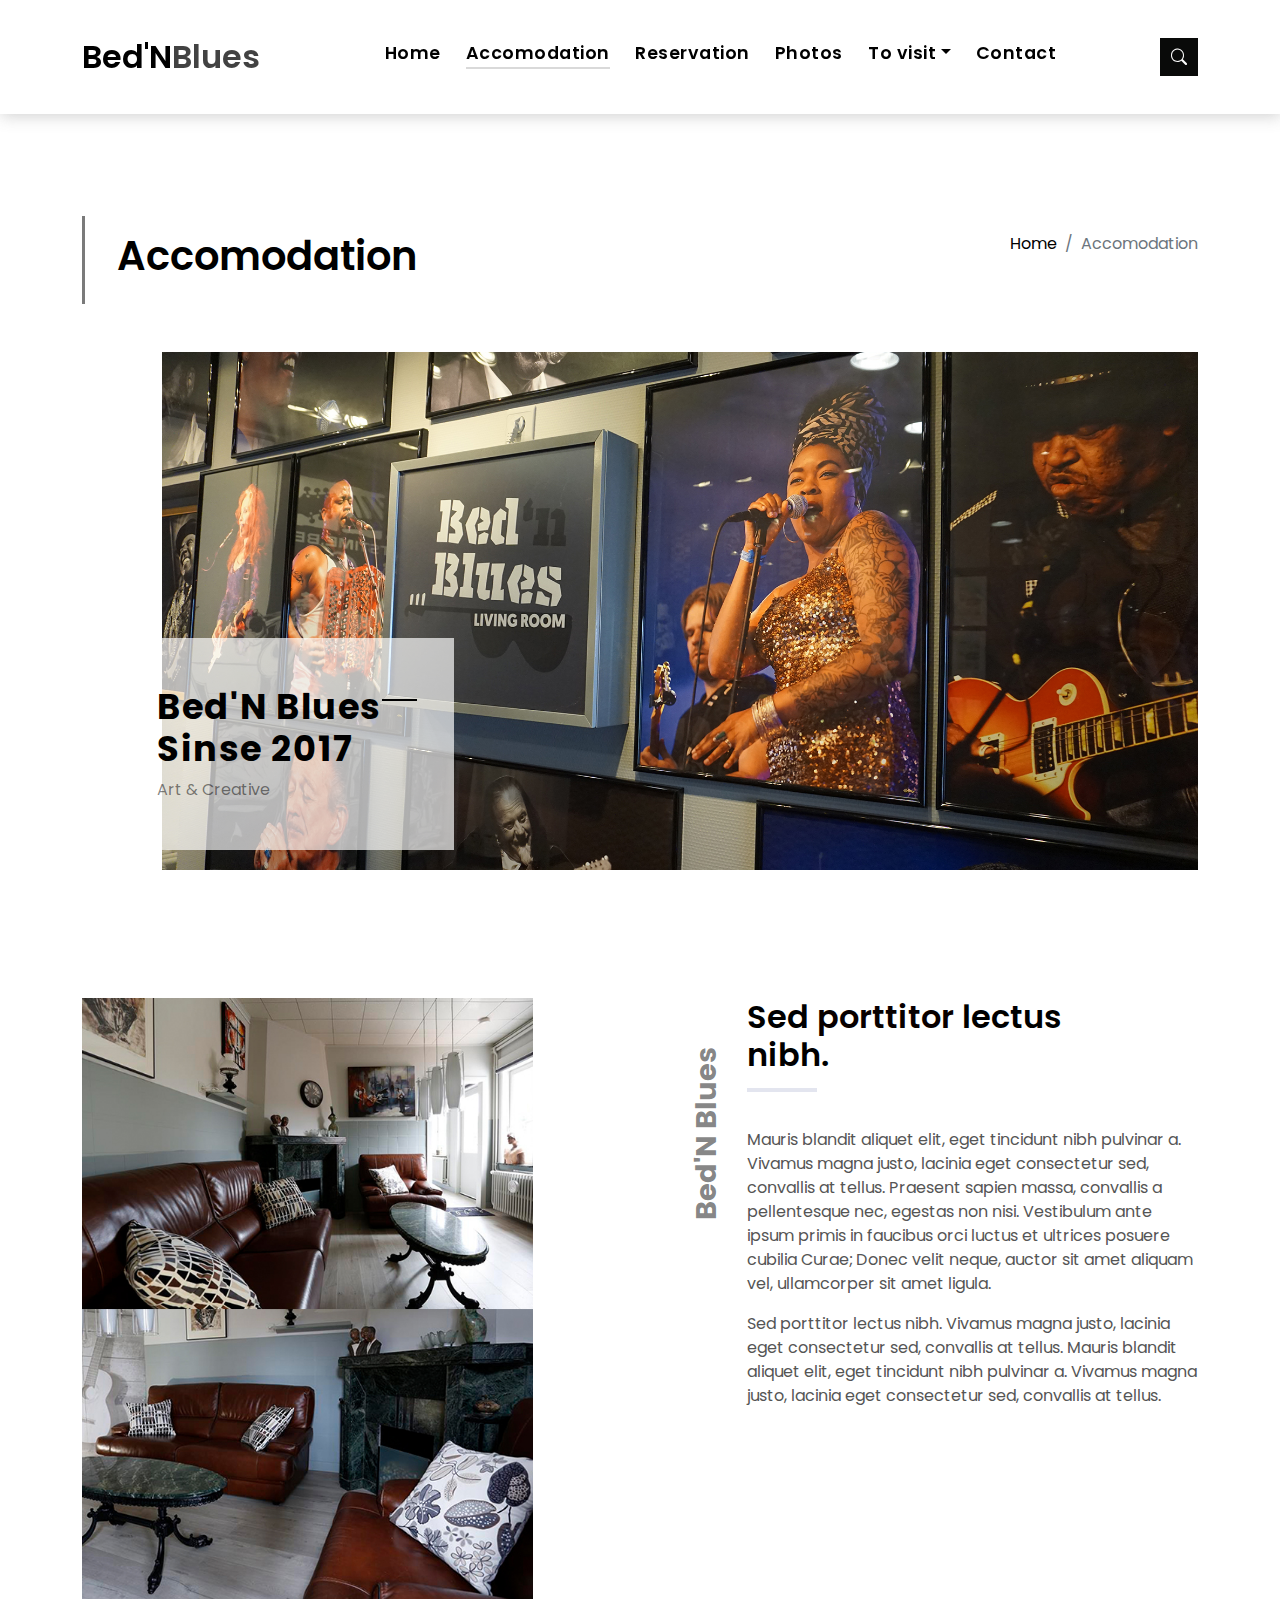
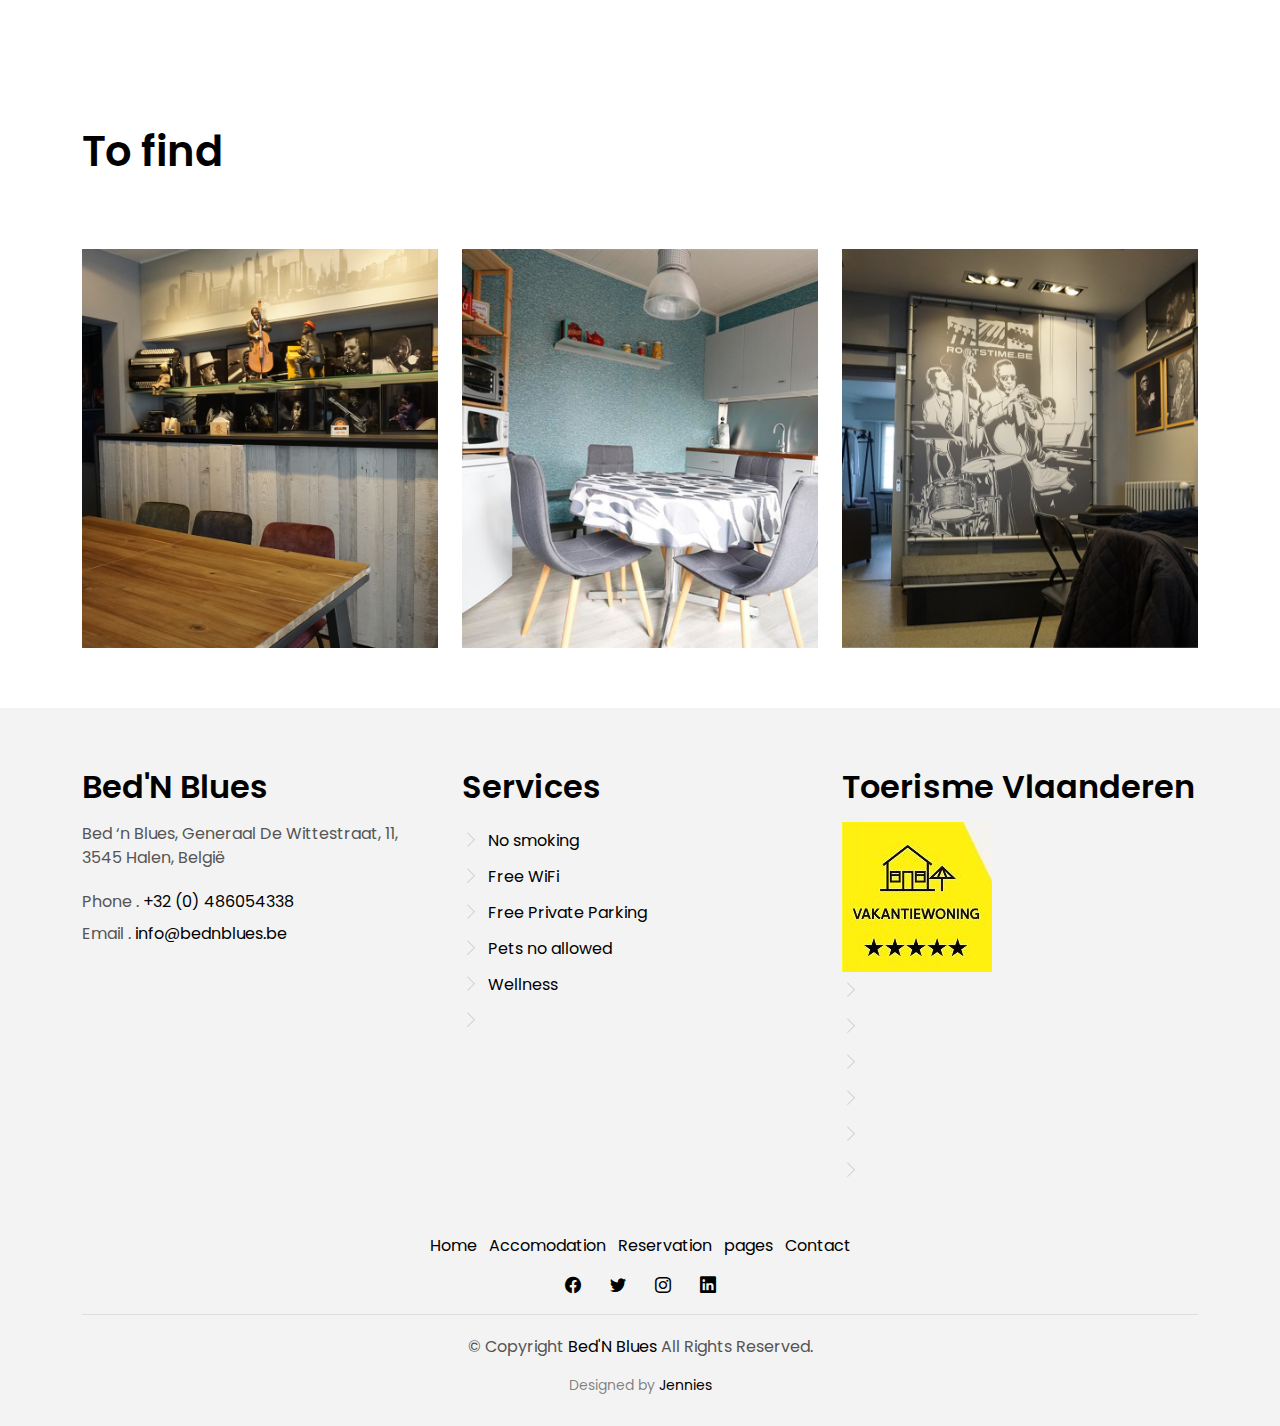
==== commit c69e02c8: "new" ====
--- a/about.html
+++ b/about.html
@@ -26,7 +26,7 @@
   <link href="assets/css/style.css" rel="stylesheet">
 
   <!-- =======================================================
-  * Template Name: EstateAgency - v4.1.0
+  * Template Name: Bed'N Blues - v4.1.0
   * Template URL: https://bootstrapmade.com/real-estate-agency-bootstrap-template/
   * Author: BootstrapMade.com
   * License: https://bootstrapmade.com/license/
@@ -151,20 +151,20 @@
           </li>
 
           <li class="nav-item">
-            <a class="nav-link " href="property-grid.html">Room</a>
+            <a class="nav-link " href="property-grid.html">Reservation</a>
           </li>
 
           <li class="nav-item">
-            <a class="nav-link " href="blog-grid.html">Photo's</a>
+            <a class="nav-link " href="blog-grid.html">Photos</a>
           </li>
 
           <li class="nav-item dropdown">
             <a class="nav-link dropdown-toggle" href="#" id="navbarDropdown" role="button" data-bs-toggle="dropdown" aria-haspopup="true" aria-expanded="false">To visit</a>
             <div class="dropdown-menu">
-              <a class="dropdown-item " href="property-single.html">Property Single</a>
-              <a class="dropdown-item " href="blog-single.html">Blog Single</a>
-              <a class="dropdown-item " href="agents-grid.html">Agents Grid</a>
-              <a class="dropdown-item " href="agent-single.html">Agent Single</a>
+              <a class="dropdown-item " href="property-single.html">Reservation</a>
+              <a class="dropdown-item " href="about.html">Accomodation</a>
+              <a class="dropdown-item " href="agents-grid.html">Surroundings</a>
+              <a class="dropdown-item " href="blog-grid.html">Photos</a>
             </div>
           </li>
           <li class="nav-item">
@@ -198,7 +198,7 @@
                   <a href="#">Home</a>
                 </li>
                 <li class="breadcrumb-item active" aria-current="page">
-                  About
+                  Accomodation
                 </li>
               </ol>
             </nav>
@@ -267,7 +267,7 @@
           <div class="col-md-12">
             <div class="title-wrap d-flex justify-content-between">
               <div class="title-box">
-                <h2 class="title-a">Meet Our Team</h2>
+                <h2 class="title-a">To find</h2>
               </div>
             </div>
           </div>
@@ -282,21 +282,21 @@
                 <div class="card-header-d">
                   <div class="card-title-d align-self-center">
                     <h3 class="title-d">
-                      <a href="agent-single.html" class="link-two">Margaret Sotillo
-                        <br> Escala</a>
+                      <a href="agent-single.html" class="link-two">Cozy room
+                        <br> </a>
                     </h3>
                   </div>
                 </div>
                 <div class="card-body-d">
                   <p class="content-d color-text-a">
-                    Sed porttitor lectus nibh, Cras ultricies ligula sed magna dictum porta two.
+                   
                   </p>
                   <div class="info-agents color-a">
                     <p>
-                      <strong>Phone: </strong> +54 356 945234
+                      <strong>Phone: </strong> +32 (0) 486054338
                     </p>
                     <p>
-                      <strong>Email: </strong> agents@example.com
+                      <strong>Email: </strong> info@bednblues.be
                     </p>
                   </div>
                 </div>
@@ -338,21 +338,21 @@
                 <div class="card-header-d">
                   <div class="card-title-d align-self-center">
                     <h3 class="title-d">
-                      <a href="agent-single.html" class="link-two">Stiven Spilver
-                        <br> Darw</a>
+                      <a href="agent-single.html" class="link-two">Kitchen
+                        <br> </a>
                     </h3>
                   </div>
                 </div>
                 <div class="card-body-d">
                   <p class="content-d color-text-a">
-                    Sed porttitor lectus nibh, Cras ultricies ligula sed magna dictum porta two.
+                   
                   </p>
                   <div class="info-agents color-a">
                     <p>
-                      <strong>Phone: </strong> +54 356 945234
+                      <strong>Phone: </strong> +32 (0) 486054338
                     </p>
                     <p>
-                      <strong>Email: </strong> agents@example.com
+                      <strong>Email: </strong> info@bednblues.be
                     </p>
                   </div>
                 </div>
@@ -399,21 +399,21 @@
                 <div class="card-header-d">
                   <div class="card-title-d align-self-center">
                     <h3 class="title-d">
-                      <a href="agent-single.html" class="link-two">Emma Toledo
-                        <br> Cascada</a>
+                      <a href="agent-single.html" class="link-two">Dining room
+                        <br> </a>
                     </h3>
                   </div>
                 </div>
                 <div class="card-body-d">
                   <p class="content-d color-text-a">
-                    Sed porttitor lectus nibh, Cras ultricies ligula sed magna dictum porta two.
+                    
                   </p>
                   <div class="info-agents color-a">
                     <p>
-                      <strong>Phone: </strong> +54 356 945234
+                      <strong>Phone: </strong> +32 (0) 486054338
                     </p>
                     <p>
-                      <strong>Email: </strong> agents@example.com
+                      <strong>Email: </strong> info@bednblues.be
                     </p>
                   </div>
                 </div>
@@ -464,21 +464,21 @@
         <div class="col-sm-12 col-md-4">
           <div class="widget-a">
             <div class="w-header-a">
-              <h3 class="w-title-a text-brand">EstateAgency</h3>
+              <h3 class="w-title-a text-brand">Bed'N Blues</h3>
             </div>
             <div class="w-body-a">
               <p class="w-text-a color-text-a">
-                Enim minim veniam quis nostrud exercitation ullamco laboris nisi ut aliquip exea commodo consequat duis
-                sed aute irure.
+                Bed ‘n Blues, Generaal De Wittestraat, 11, 3545 Halen, België
+            
               </p>
             </div>
             <div class="w-footer-a">
               <ul class="list-unstyled">
                 <li class="color-a">
-                  <span class="color-text-a">Phone .</span> contact@example.com
+                  <span class="color-text-a">Phone .</span> +32 (0) 486054338
                 </li>
                 <li class="color-a">
-                  <span class="color-text-a">Email .</span> +54 356 945234
+                  <span class="color-text-a">Email .</span> info@bednblues.be
                 </li>
               </ul>
             </div>
@@ -487,28 +487,28 @@
         <div class="col-sm-12 col-md-4 section-md-t3">
           <div class="widget-a">
             <div class="w-header-a">
-              <h3 class="w-title-a text-brand">The Company</h3>
+              <h3 class="w-title-a text-brand">Services</h3>
             </div>
             <div class="w-body-a">
               <div class="w-body-a">
                 <ul class="list-unstyled">
                   <li class="item-list-a">
-                    <i class="bi bi-chevron-right"></i> <a href="#">Site Map</a>
+                    <i class="bi bi-chevron-right"></i> <a href="#">No smoking</a>
                   </li>
                   <li class="item-list-a">
-                    <i class="bi bi-chevron-right"></i> <a href="#">Legal</a>
+                    <i class="bi bi-chevron-right"></i> <a href="#">Free WiFi</a>
                   </li>
                   <li class="item-list-a">
-                    <i class="bi bi-chevron-right"></i> <a href="#">Agent Admin</a>
+                    <i class="bi bi-chevron-right"></i> <a href="#">Free Private Parking</a>
                   </li>
                   <li class="item-list-a">
-                    <i class="bi bi-chevron-right"></i> <a href="#">Careers</a>
+                    <i class="bi bi-chevron-right"></i> <a href="#"> Pets no allowed</a>
                   </li>
                   <li class="item-list-a">
-                    <i class="bi bi-chevron-right"></i> <a href="#">Affiliate</a>
+                    <i class="bi bi-chevron-right"></i> <a href="#">Wellness</a>
                   </li>
                   <li class="item-list-a">
-                    <i class="bi bi-chevron-right"></i> <a href="#">Privacy Policy</a>
+                    <i class="bi bi-chevron-right"></i> <a href="#"></a>
                   </li>
                 </ul>
               </div>
@@ -518,27 +518,28 @@
         <div class="col-sm-12 col-md-4 section-md-t3">
           <div class="widget-a">
             <div class="w-header-a">
-              <h3 class="w-title-a text-brand">International sites</h3>
+              <h3 class="w-title-a text-brand">Toerisme Vlaanderen</h3>
             </div>
             <div class="w-body-a">
+              <img src="assets/img/vakantiewong.jpg" alt="" class="img-a img-fluid">
               <ul class="list-unstyled">
                 <li class="item-list-a">
-                  <i class="bi bi-chevron-right"></i> <a href="#">Venezuela</a>
+                  <i class="bi bi-chevron-right"></i> <a href="#"></a>
                 </li>
                 <li class="item-list-a">
-                  <i class="bi bi-chevron-right"></i> <a href="#">China</a>
+                  <i class="bi bi-chevron-right"></i> <a href="#"></a>
                 </li>
                 <li class="item-list-a">
-                  <i class="bi bi-chevron-right"></i> <a href="#">Hong Kong</a>
+                  <i class="bi bi-chevron-right"></i> <a href="#"></a>
                 </li>
                 <li class="item-list-a">
-                  <i class="bi bi-chevron-right"></i> <a href="#">Argentina</a>
+                  <i class="bi bi-chevron-right"></i> <a href="#"></a>
                 </li>
                 <li class="item-list-a">
-                  <i class="bi bi-chevron-right"></i> <a href="#">Singapore</a>
+                  <i class="bi bi-chevron-right"></i> <a href="#"></a>
                 </li>
                 <li class="item-list-a">
-                  <i class="bi bi-chevron-right"></i> <a href="#">Philippines</a>
+                  <i class="bi bi-chevron-right"></i> <a href="#"></a>
                 </li>
               </ul>
             </div>
@@ -554,19 +555,19 @@
           <nav class="nav-footer">
             <ul class="list-inline">
               <li class="list-inline-item">
-                <a href="#">Home</a>
-              </li>
-              <li class="list-inline-item">
-                <a href="#">About</a>
-              </li>
-              <li class="list-inline-item">
-                <a href="#">Property</a>
-              </li>
-              <li class="list-inline-item">
-                <a href="#">Blog</a>
-              </li>
-              <li class="list-inline-item">
-                <a href="#">Contact</a>
+                <a href="index.html">Home</a>
+              </li>
+              <li class="list-inline-item">
+                <a href="about.html">Accomodation</a>
+              </li>
+              <li class="list-inline-item">
+                <a href="property-single.html">Reservation</a>
+              </li>
+              <li class="list-inline-item">
+                <a href="#">pages</a>
+              </li>
+              <li class="list-inline-item">
+                <a href="contact.html">Contact</a>
               </li>
             </ul>
           </nav>
@@ -597,7 +598,7 @@
           <div class="copyright-footer">
             <p class="copyright color-text-a">
               &copy; Copyright
-              <span class="color-a">EstateAgency</span> All Rights Reserved.
+              <span class="color-a">Bed'N Blues</span> All Rights Reserved.
             </p>
           </div>
           <div class="credits">
@@ -605,9 +606,9 @@
             All the links in the footer should remain intact.
             You can delete the links only if you purchased the pro version.
             Licensing information: https://bootstrapmade.com/license/
-            Purchase the pro version with working PHP/AJAX contact form: https://bootstrapmade.com/buy/?theme=EstateAgency
+            Purchase the pro version with working PHP/AJAX contact form: https://bootstrapmade.com/buy/?theme=Bed'N Blues
           -->
-            Designed by <a href="https://bootstrapmade.com/">BootstrapMade</a>
+          Designed by <a href="Mylogo.html">Jennies</a>
           </div>
         </div>
       </div>
--- a/assets/css/style.css
+++ b/assets/css/style.css
@@ -5,7 +5,7 @@
 
 body {
   font-family: 'Poppins', sans-serif;
-  color: #555555;
+  color: #0000007c;
 }
 
 h1,
@@ -61,7 +61,7 @@
 
 .link-a {
   text-decoration: none;
-  color: #ffffff;
+  color: #f8f8f8;
   text-decoration: none;
 }
 
@@ -118,11 +118,11 @@
 }
 
 .color-b {
-  color: #11111129; /*  #11111129 #11111129; */
+  color: #111111cb; /*  #11111129 #11111129; */
 }
 
 .color-d {
-  color: #adadad;
+  color: #080000;
 }
 
 .color-text-a {
@@ -1293,7 +1293,7 @@
 }
 
 .card-header-a .card-title-a {
-  color: #ffffff;
+  color: #050000;
   margin-bottom: 0;
   padding-bottom: .7rem;
 }
@@ -1311,7 +1311,7 @@
 }
 
 .card-header-a .card-title-a a {
-  color: #ffffff;
+  color: #000000;
   text-decoration: none;
 }
 
@@ -1326,7 +1326,7 @@
 }
 
 .price-a {
-  color: #ffffff;
+  color: #080000;
   padding: .6rem .8rem;
   border: 2px solid #11111129;
   border-radius: 50px;
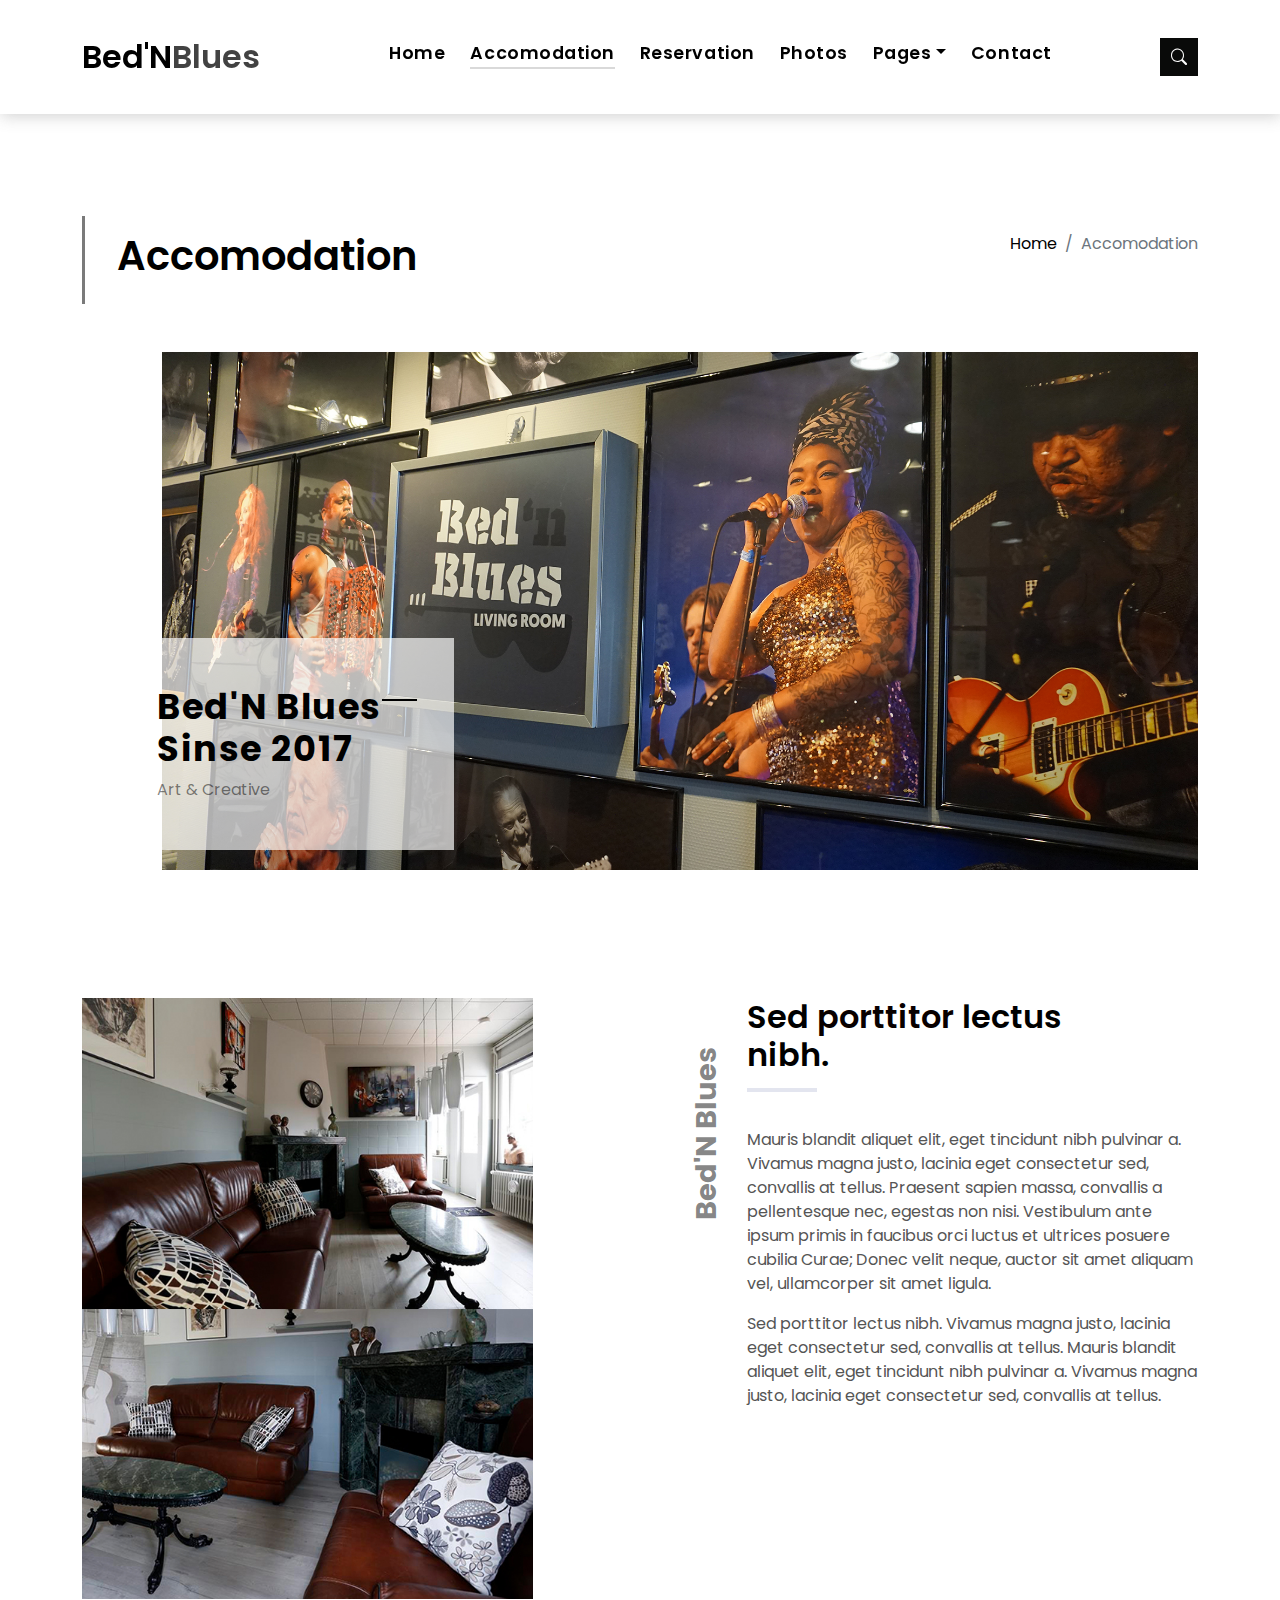
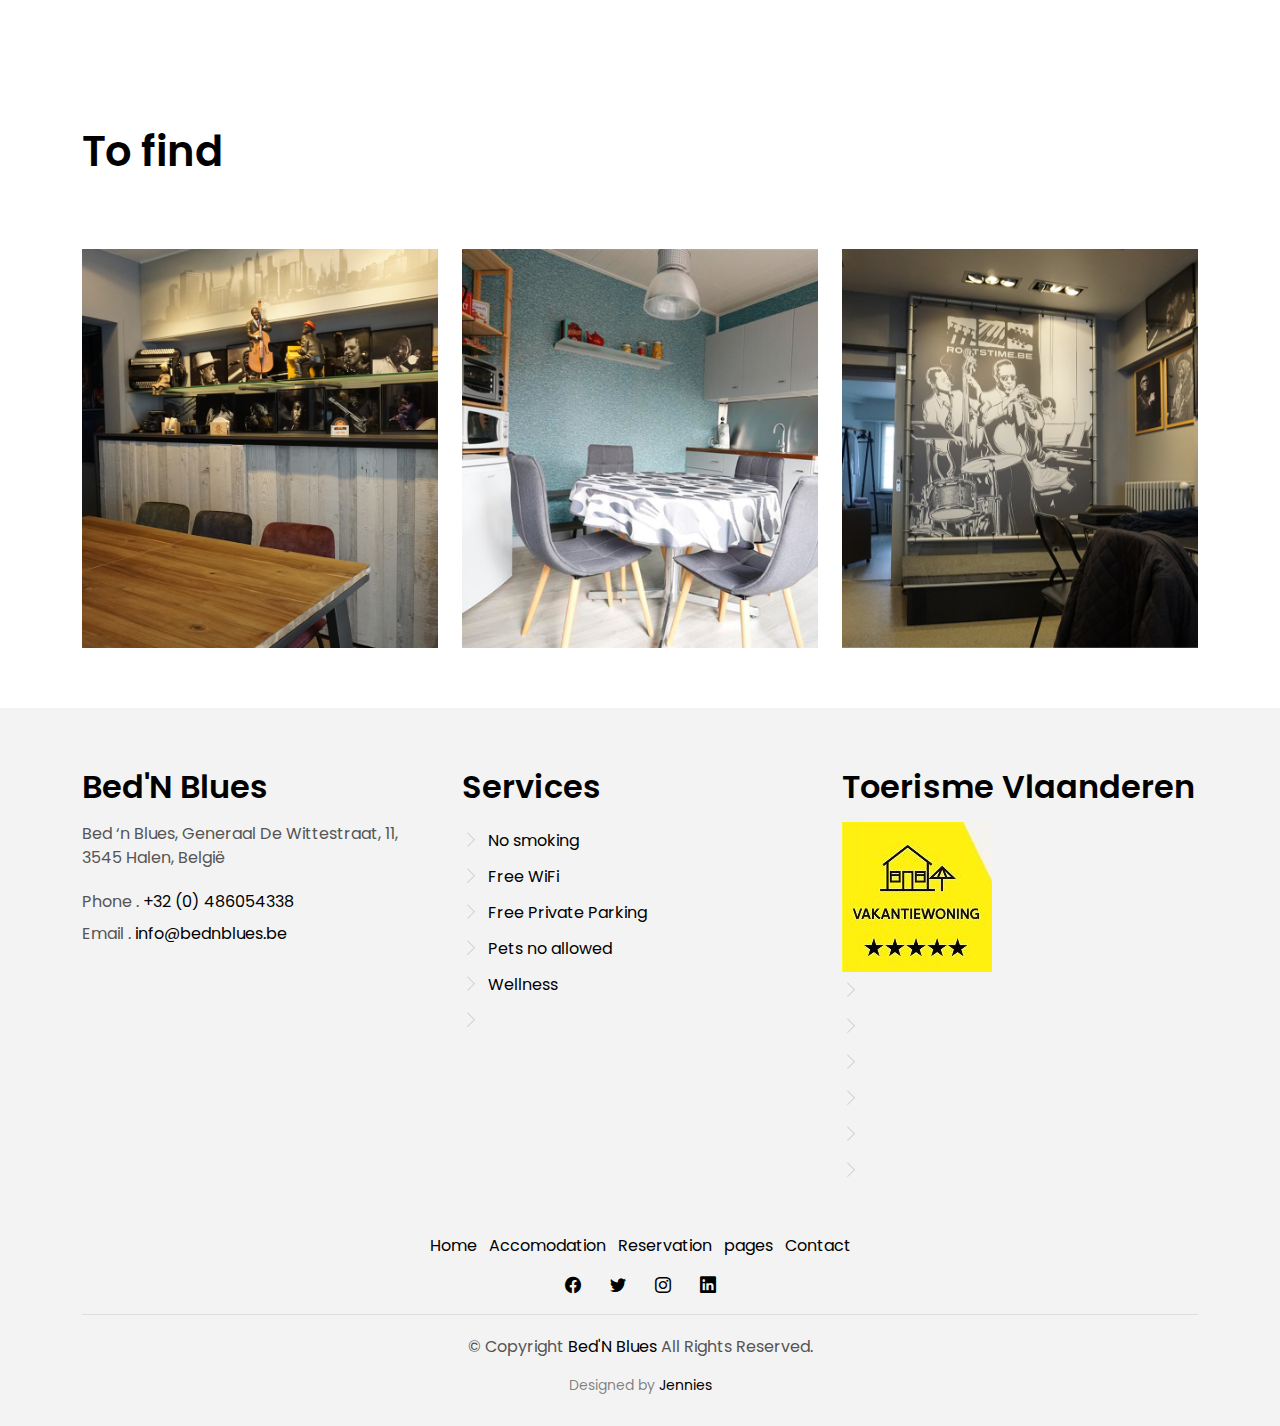
==== commit 695e58bf: "changement" ====
--- a/about.html
+++ b/about.html
@@ -159,7 +159,7 @@
           </li>
 
           <li class="nav-item dropdown">
-            <a class="nav-link dropdown-toggle" href="#" id="navbarDropdown" role="button" data-bs-toggle="dropdown" aria-haspopup="true" aria-expanded="false">To visit</a>
+            <a class="nav-link dropdown-toggle" href="#" id="navbarDropdown" role="button" data-bs-toggle="dropdown" aria-haspopup="true" aria-expanded="false">Pages</a>
             <div class="dropdown-menu">
               <a class="dropdown-item " href="property-single.html">Reservation</a>
               <a class="dropdown-item " href="about.html">Accomodation</a>
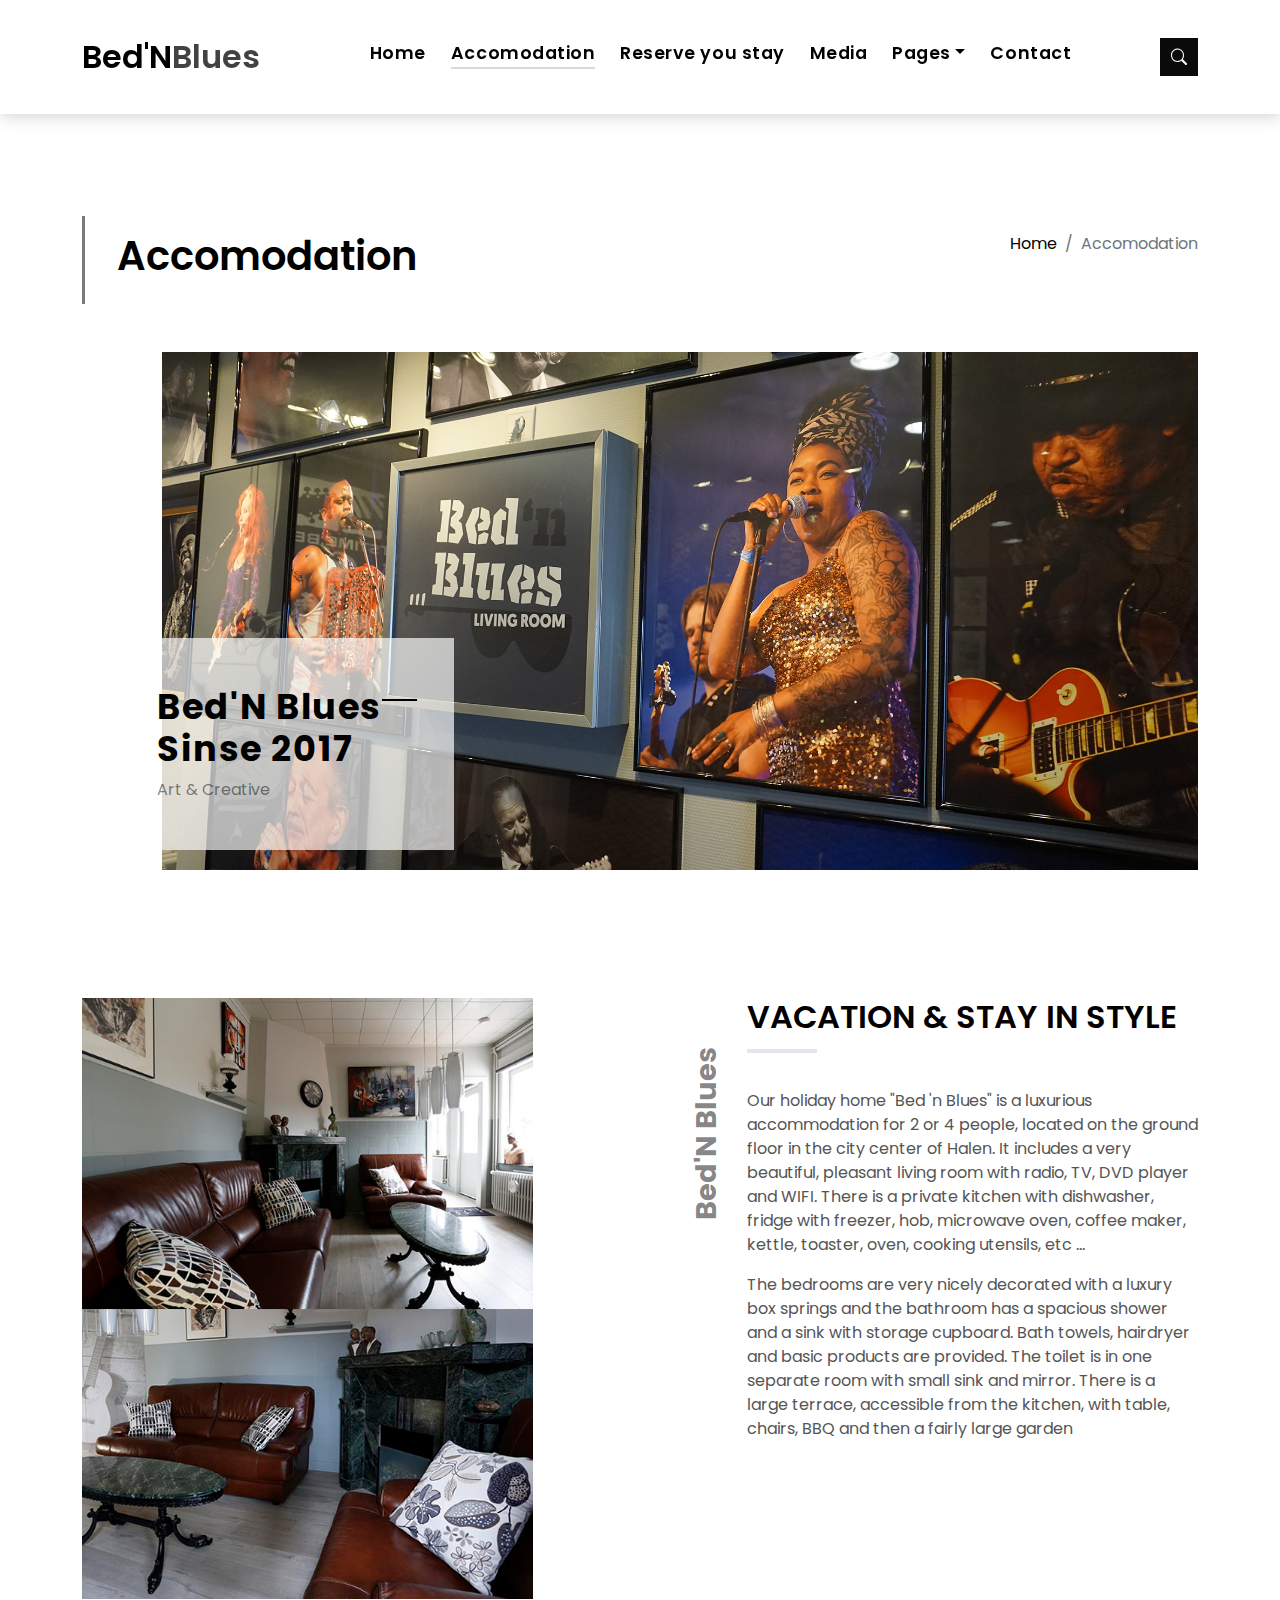
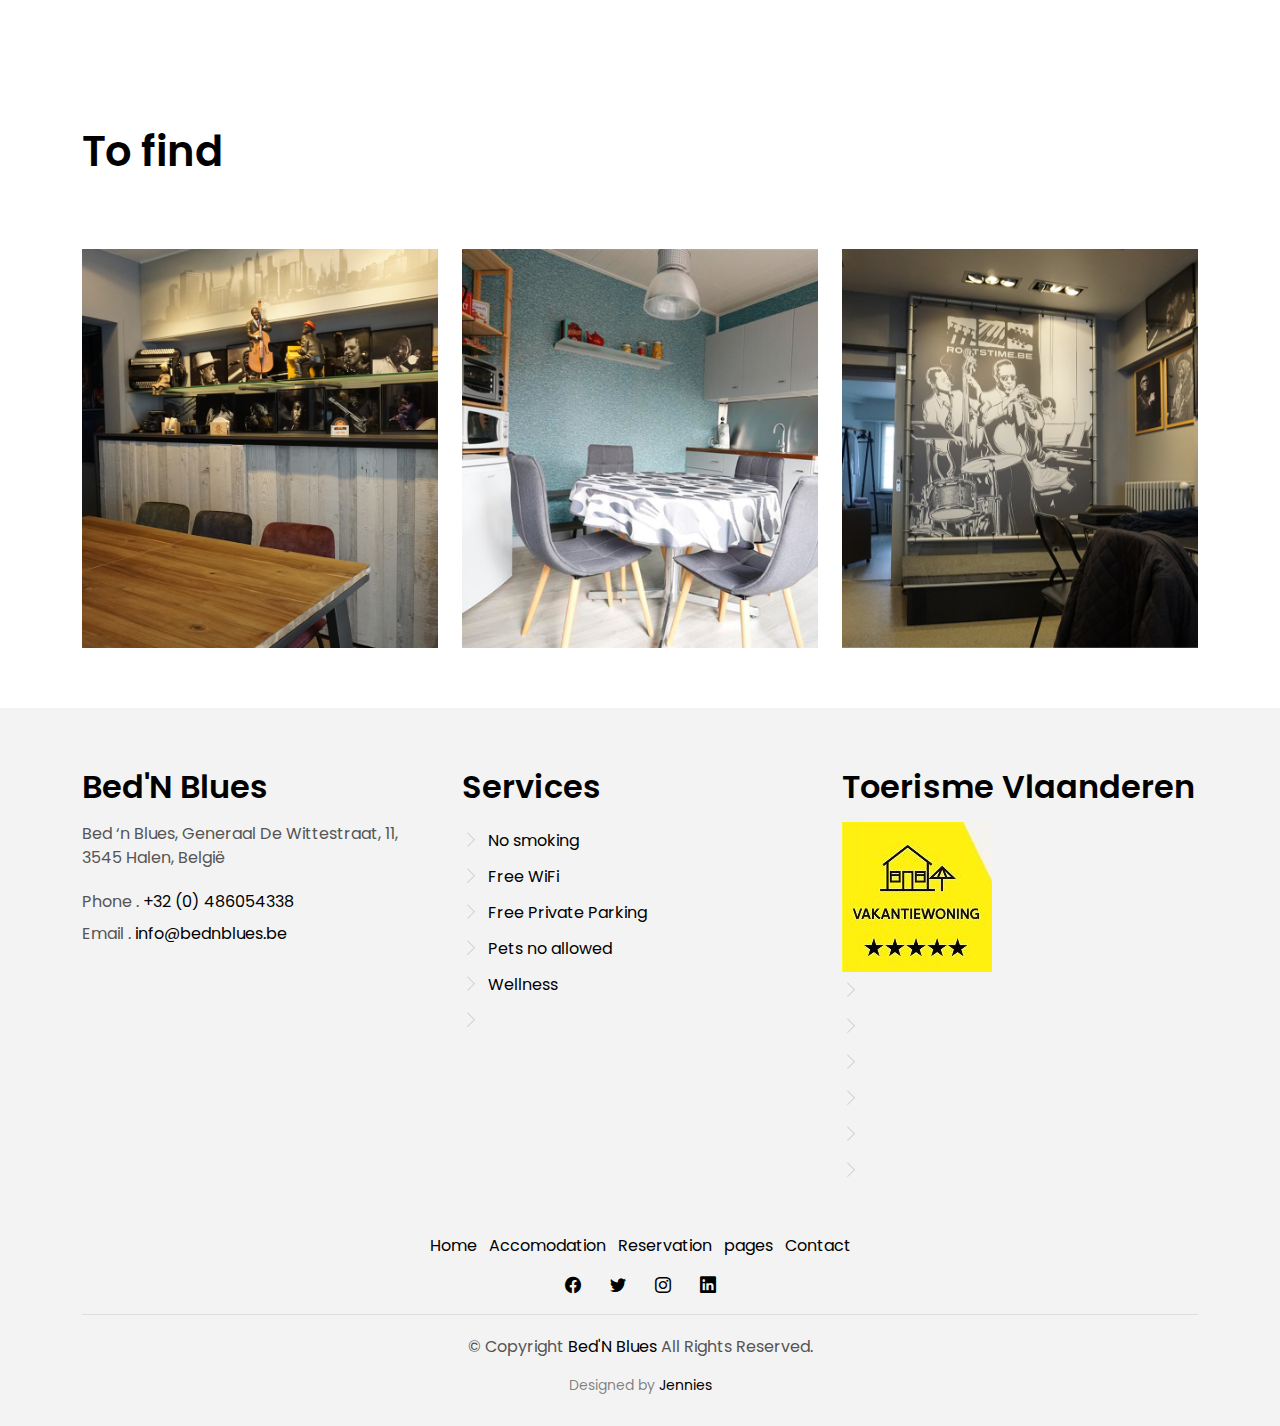
==== commit 0f408311: "complete" ====
--- a/about.html
+++ b/about.html
@@ -10,7 +10,7 @@
   <meta content="" name="keywords">
 
   <!-- Favicons -->
-  <link href="assets/img/favicon.png" rel="icon">
+  <link href="assets/img/otherlogo.png" rel="icon">
   <link href="assets/img/apple-touch-icon.png" rel="apple-touch-icon">
 
   <!-- Google Fonts -->
@@ -40,7 +40,7 @@
   <!--/ Form Search Star /-->
   <div class="box-collapse">
     <div class="title-box-d">
-      <h3 class="title-d">Search Property</h3>
+      <h3 class="title-d">#</h3>
     </div>
     <span class="close-box-collapse right-boxed bi bi-x"></span>
     <div class="box-collapse-wrap form">
@@ -48,50 +48,51 @@
         <div class="row">
           <div class="col-md-12 mb-2">
             <div class="form-group">
-              <label class="pb-2" for="Type">Keyword</label>
+              <label class="pb-2" for="Type">#</label>
               <input type="text" class="form-control form-control-lg form-control-a" placeholder="Keyword">
             </div>
           </div>
           <div class="col-md-6 mb-2">
             <div class="form-group mt-3">
-              <label class="pb-2" for="Type">Type</label>
+              <label class="pb-2" for="Type">#</label>
               <select class="form-control form-select form-control-a" id="Type">
-                <option>All Type</option>
-                <option>For Rent</option>
-                <option>For Sale</option>
-                <option>Open House</option>
+                <option>#</option>
+                <option>#</option>
+                <option>#</option>
+                <option>#
+                </option>
               </select>
             </div>
           </div>
           <div class="col-md-6 mb-2">
             <div class="form-group mt-3">
-              <label class="pb-2" for="city">City</label>
+              <label class="pb-2" for="city">#</label>
               <select class="form-control form-select form-control-a" id="city">
-                <option>All City</option>
-                <option>Alabama</option>
-                <option>Arizona</option>
-                <option>California</option>
-                <option>Colorado</option>
+                <option>#</option>
+                <option>#</option>
+                <option>#</option>
+                <option>#</option>
+                <option>#</option>
               </select>
             </div>
           </div>
           <div class="col-md-6 mb-2">
             <div class="form-group mt-3">
-              <label class="pb-2" for="bedrooms">Bedrooms</label>
+              <label class="pb-2" for="bedrooms">#</label>
               <select class="form-control form-select form-control-a" id="bedrooms">
-                <option>Any</option>
-                <option>01</option>
-                <option>02</option>
-                <option>03</option>
+                <option>#</option>
+                <option>#</option>
+                <option>#</option>
+                <option>#</option>
               </select>
             </div>
           </div>
           <div class="col-md-6 mb-2">
             <div class="form-group mt-3">
-              <label class="pb-2" for="garages">Garages</label>
+              <label class="pb-2" for="garages">#</label>
               <select class="form-control form-select form-control-a" id="garages">
-                <option>Any</option>
-                <option>01</option>
+                <option>#</option>
+                <option>#</option>
                 <option>02</option>
                 <option>03</option>
                 <option>04</option>
@@ -151,20 +152,20 @@
           </li>
 
           <li class="nav-item">
-            <a class="nav-link " href="property-grid.html">Reservation</a>
+            <a class="nav-link " href="property-grid.html">Reserve you stay</a>
           </li>
 
           <li class="nav-item">
-            <a class="nav-link " href="blog-grid.html">Photos</a>
+            <a class="nav-link " href="blog-grid.html">Media</a>
           </li>
 
           <li class="nav-item dropdown">
             <a class="nav-link dropdown-toggle" href="#" id="navbarDropdown" role="button" data-bs-toggle="dropdown" aria-haspopup="true" aria-expanded="false">Pages</a>
             <div class="dropdown-menu">
               <a class="dropdown-item " href="property-single.html">Reservation</a>
-              <a class="dropdown-item " href="about.html">Accomodation</a>
+             <!-- <a class="dropdown-item " href="about.html">Accomodation</a> -->
               <a class="dropdown-item " href="agents-grid.html">Surroundings</a>
-              <a class="dropdown-item " href="blog-grid.html">Photos</a>
+              <!-- <a class="dropdown-item " href="blog-grid.html">Photos</a> -->
             </div>
           </li>
           <li class="nav-item">
@@ -235,23 +236,24 @@
               </div>
               <div class="col-md-6 col-lg-5 section-md-t3">
                 <div class="title-box-d">
-                  <h3 class="title-d">Sed
-                    <span class="color-d">porttitor</span> lectus
-                    <br> nibh.
+                  <h3 class="title-d">VACATION &
+                    <span class="color-d">STAY IN</span> STYLE
+                    <br> 
                   </h3>
                 </div>
                 <p class="color-text-a">
-                  Mauris blandit aliquet elit, eget tincidunt nibh pulvinar a. Vivamus magna justo, lacinia eget
-                  consectetur sed, convallis
-                  at tellus. Praesent sapien massa, convallis a pellentesque nec, egestas non nisi. Vestibulum
-                  ante ipsum primis in faucibus orci luctus et ultrices posuere cubilia Curae; Donec velit
-                  neque, auctor sit amet aliquam vel, ullamcorper sit amet ligula.
+                  Our holiday home "Bed 'n Blues" is a luxurious accommodation for 2 or 4 people,
+                  located on the ground floor in the city center of Halen. It includes a very beautiful,
+                  pleasant living room with radio, TV, DVD player and WIFI. There is a private kitchen
+                  with dishwasher, fridge with freezer, hob, microwave oven, coffee maker,
+                  kettle, toaster, oven, cooking utensils, etc ...
                 </p>
                 <p class="color-text-a">
-                  Sed porttitor lectus nibh. Vivamus magna justo, lacinia eget consectetur sed, convallis at tellus.
-                  Mauris blandit aliquet
-                  elit, eget tincidunt nibh pulvinar a. Vivamus magna justo, lacinia eget consectetur sed,
-                  convallis at tellus.
+                  The bedrooms are very nicely decorated
+                  with a luxury box springs and the bathroom has a spacious shower and a sink with
+                  storage cupboard. Bath towels, hairdryer and basic products are provided. The toilet is in one
+                  separate room with small sink and mirror. There is a large terrace, accessible from the
+                  kitchen, with table, chairs, BBQ and then a fairly large garden
                 </p>
               </div>
             </div>
--- a/assets/css/style.css
+++ b/assets/css/style.css
@@ -61,7 +61,7 @@
 
 .link-a {
   text-decoration: none;
-  color: #f8f8f8;
+  color: #ffffff;
   text-decoration: none;
 }
 
@@ -117,12 +117,19 @@
   color: #000000;
 }
 
+.slide-bg {
+  background-color: #dee2e659;
+  width:100%;
+  padding: 10px;
+}
+
 .color-b {
   color: #111111cb; /*  #11111129 #11111129; */
 }
 
 .color-d {
   color: #080000;
+  
 }
 
 .color-text-a {
@@ -521,8 +528,8 @@
   border-radius: 50%;
   width: 60px;
   height: 60px;
-  -webkit-animation: animate-preloader 1s linear infinite;
-  animation: animate-preloader 1s linear infinite;
+  -webkit-animation: animate-preloader 15s linear infinite;
+  animation: animate-preloader 15s linear infinite;
 }
 
 @-webkit-keyframes animate-preloader {
@@ -1000,7 +1007,7 @@
 }
 
 .intro .intro-body .price-a {
-  color: #ffffff;
+  color: #000000;
   padding: 1rem 1.5rem;
   border: 2px solid #11111129;
   border-radius: 50px;
@@ -1009,8 +1016,8 @@
 }
 
 .intro .spacial {
-  -webkit-animation-delay: .2s;
-  animation-delay: .2s;
+  -webkit-animation-delay: .15s;
+  animation-delay: .15s;
   color: #ffffff;
 }
 
@@ -1311,7 +1318,7 @@
 }
 
 .card-header-a .card-title-a a {
-  color: #000000;
+  color: #ffffff;
   text-decoration: none;
 }
 
@@ -1326,7 +1333,7 @@
 }
 
 .price-a {
-  color: #080000;
+  color: #ffffff;
   padding: .6rem .8rem;
   border: 2px solid #11111129;
   border-radius: 50px;
@@ -2064,8 +2071,8 @@
   margin: 0 10px -6px 0;
   border: 3px solid #11111129;
   border-top-color: #eee;
-  -webkit-animation: animate-loading 1s linear infinite;
-  animation: animate-loading 1s linear infinite;
+  -webkit-animation: animate-loading 15s linear infinite;
+  animation: animate-loading 15s linear infinite;
 }
 
 .php-email-form label {
